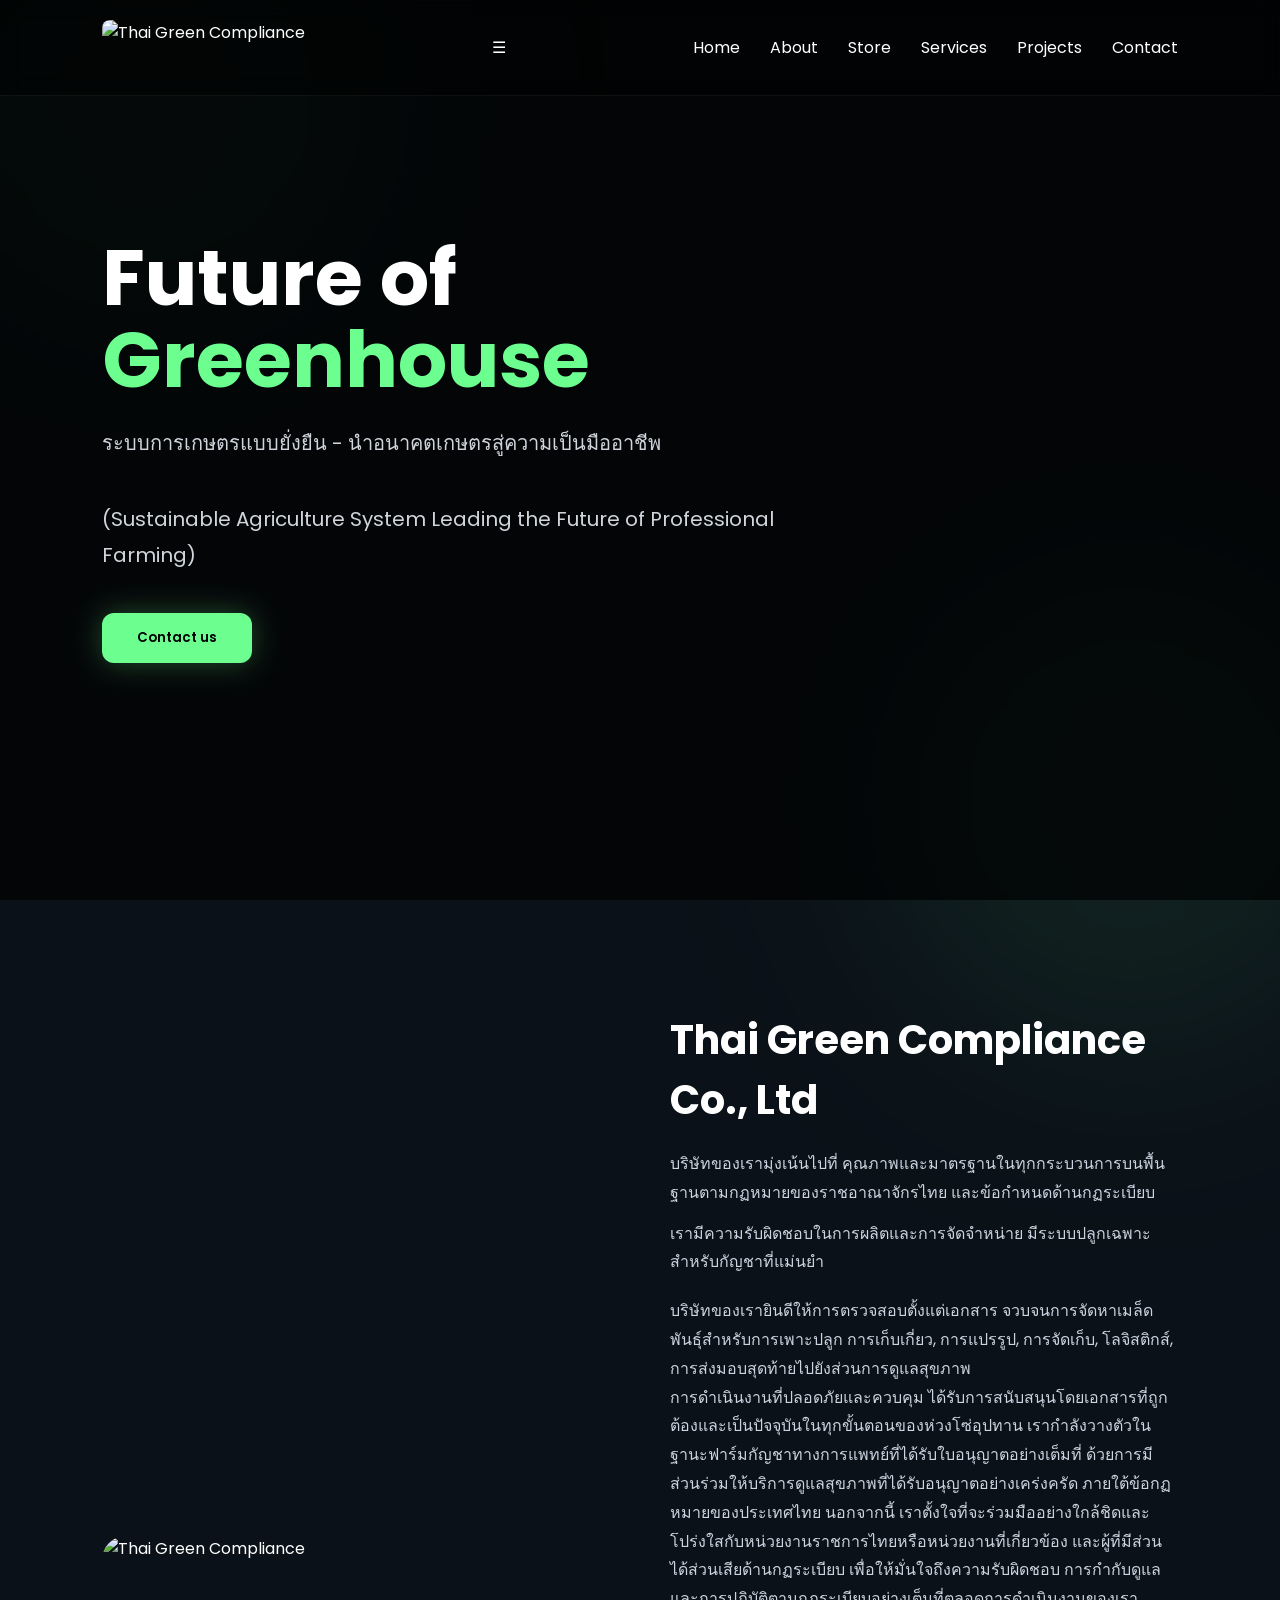
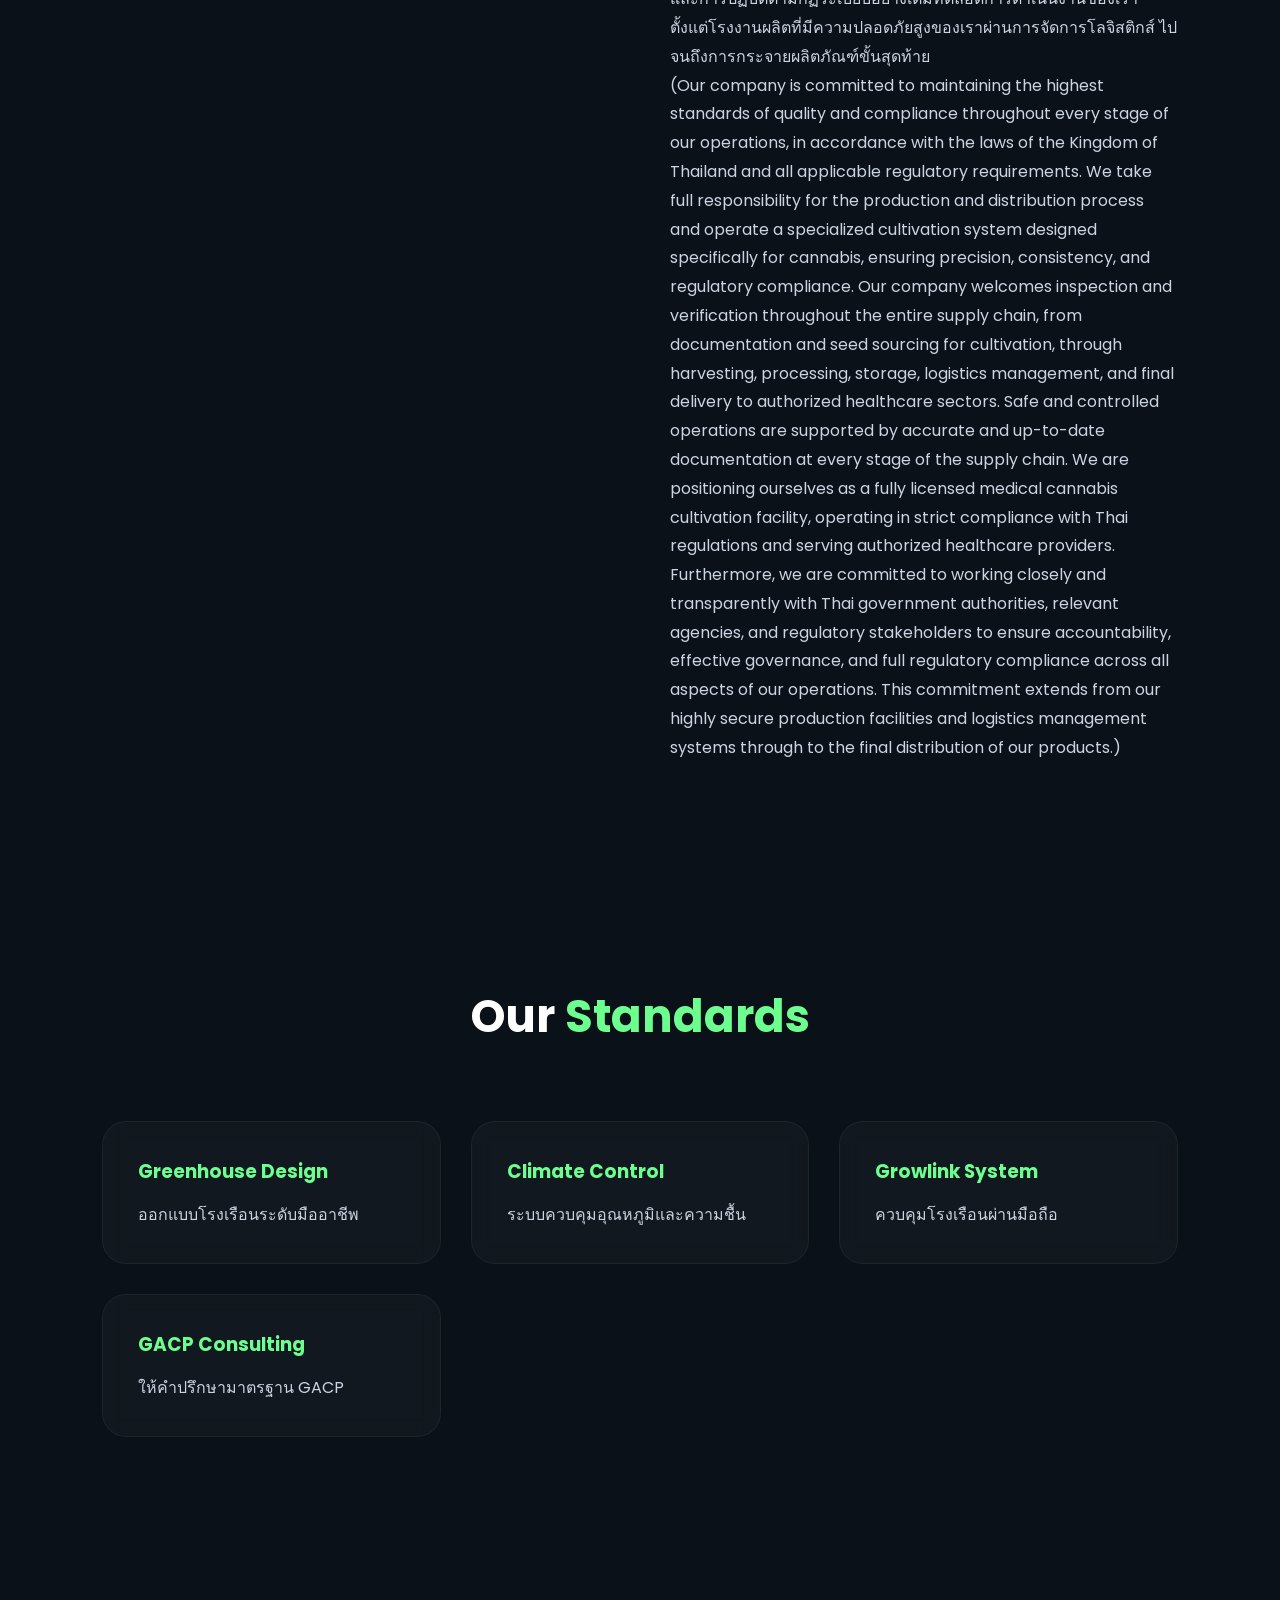
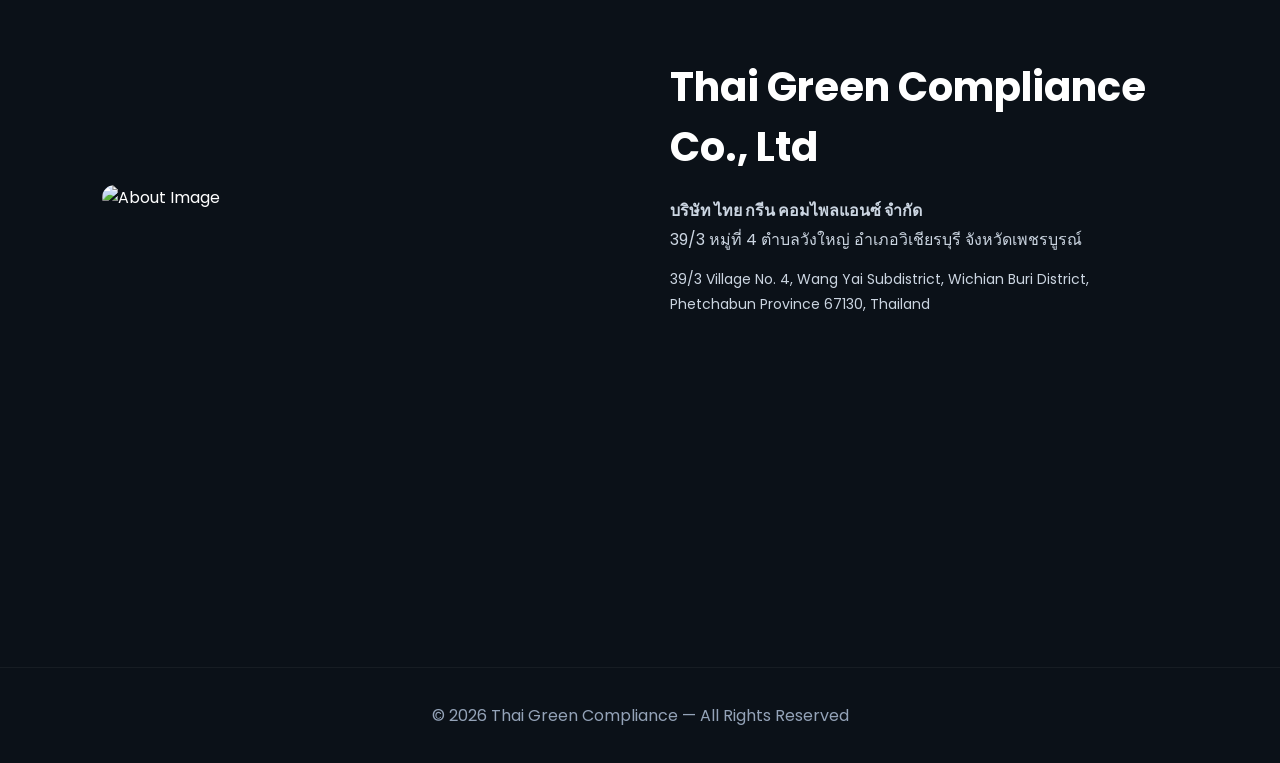
==== index.html @ c27d3751 "Create index.html" ====
<!DOCTYPE html>
<html lang="th">
<head>
<meta charset="UTF-8">
<meta name="viewport" content="width=device-width, initial-scale=1.0">
<title>Thai Green Compliance</title>

<link rel="preconnect" href="https://fonts.googleapis.com">
<link href="https://fonts.googleapis.com/css2?family=Poppins:wght@300;400;500;600;700&display=swap" rel="stylesheet">

<style>
*{
margin:0;
padding:0;
box-sizing:border-box;
font-family:'Poppins',sans-serif;
scroll-behavior:smooth;
}

body{
background:#0b1118;
color:white;
overflow-x:hidden;
}

/* Animated Background */

.bg{
position:fixed;
width:500px;
height:500px;
border-radius:50%;
background:rgba(108,255,143,0.08);
filter:blur(120px);
z-index:-1;
animation:float 10s ease-in-out infinite;
}

.bg:nth-child(1){
top:-150px;
left:-100px;
}

.bg:nth-child(2){
bottom:-150px;
right:-100px;
animation-delay:3s;
}

@keyframes float{
0%{transform:translateY(0);}
50%{transform:translateY(40px);}
100%{transform:translateY(0);}
}

/* Navbar */

nav{
position:fixed;
top:0;
width:100%;
padding:20px 8%;
display:flex;
justify-content:space-between;
align-items:center;
background:rgba(0,0,0,0.4);
backdrop-filter:blur(12px);
z-index:1000;
border-bottom:1px solid rgba(255,255,255,0.05);
}

.logo{
display:flex;
align-items:center;
}

.logo span{
color:white;
}

nav ul{
display:flex;
list-style:none;
gap:30px;
}

nav a{
text-decoration:none;
color:white;
transition:0.3s;
position:relative;
}

nav a:hover{
color:#6CFF8F;
}

/* Hero */

.hero{
height:100vh;
display:flex;
align-items:center;
padding:0 8%;
background:
linear-gradient(rgba(0,0,0,0.7),rgba(0,0,0,0.7)),
url('https://images.unsplash.com/photo-1516253593875-bd7ba052fbc5?q=80&w=1600') center/cover;
}

.hero-content{
max-width:700px;
animation:fadeUp 1.2s ease;
}

.hero h1{
font-size:78px;
line-height:1.05;
margin-bottom:25px;
}

.hero h1 span{
color:#6CFF8F;
}

.hero p{
font-size:20px;
line-height:1.8;
color:#d1d5db;
margin-bottom:40px;
}

.btn{
display:inline-block;
padding:15px 35px;
background:#6CFF8F;
color:black;
font-weight:600;
border-radius:12px;
text-decoration:none;
transition:0.4s;
box-shadow:0 0 30px rgba(108,255,143,0.3);
}

.btn:hover{
transform:translateY(-5px) scale(1.03);
}

/* Sections */

section{
padding:110px 8%;
}

.section-title{
text-align:center;
font-size:45px;
margin-bottom:70px;
}

.section-title span{
color:#6CFF8F;
}

/* Cards */

.grid{
display:grid;
grid-template-columns:repeat(auto-fit,minmax(250px,1fr));
gap:30px;
}

.card{
background:rgba(255,255,255,0.03);
padding:35px;
border-radius:24px;
backdrop-filter:blur(10px);
border:1px solid rgba(255,255,255,0.05);
transition:0.4s;
}

.card:hover{
transform:translateY(-10px);
border-color:#6CFF8F;
box-shadow:0 0 30px rgba(108,255,143,0.15);
}

.card a{
display:block;
color:inherit;
text-decoration:none;
}

.card h3{
margin-bottom:15px;
color:#6CFF8F;
}

.card p{
color:#cbd5e1;
line-height:1.7;
}

/* About */

.about{
display:grid;
grid-template-columns:1fr 1fr;
gap:60px;
align-items:center;
}

.about img{
width:100%;
border-radius:24px;
transition:0.5s;
}

.about img:hover{
transform:scale(1.03);
}

.about-text h2{
font-size:40px;
margin-bottom:20px;
}

.about-text p{
color:#cbd5e1;
line-height:1.8;
}

/* Projects */

.projects{
display:grid;
grid-template-columns:repeat(auto-fit,minmax(300px,1fr));
gap:25px;
}

.project{
overflow:hidden;
border-radius:24px;
}

.project img{
width:100%;
height:320px;
object-fit:cover;
transition:0.6s;
}

.project:hover img{
transform:scale(1.1);
}

.contact{
text-align:center;
}

.contact-box{
max-width:700px;
margin:auto;
padding:50px;
border-radius:24px;
background:rgba(255,255,255,0.03);
border:1px solid rgba(255,255,255,0.05);
backdrop-filter:blur(10px);
}

.contact-box p{
margin-bottom:15px;
color:#d1d5db;
}

/* Footer */

footer{
padding:35px;
text-align:center;
color:#94a3b8;
border-top:1px solid rgba(255,255,255,0.05);
}

/* Scroll animation */

.reveal{
opacity:0;
transform:translateY(70px);
transition:1s ease;
}

.reveal.active{
opacity:1;
transform:translateY(0);
}

@keyframes fadeUp{
from{
opacity:0;
transform:translateY(50px);
}
to{
opacity:1;
transform:translateY(0);
}
}

/* Mobile */

menu-toggle{
    display:none;
    font-size:32px;
    cursor:pointer;
    color:white;
}

@media(max-width:900px){

.menu-toggle{
    display:block;
}

nav ul{
    position:absolute;
    top:80px;
    left:0;
    width:100%;
    background:#111;
    flex-direction:column;
    align-items:center;
    padding:20px 0;

    display:none;
}

nav ul.active{
    display:flex;
}
}
@media(max-width:600px){

.hero h1{
font-size:48px;
}

.about{
grid-template-columns:1fr;
}

nav ul{
display:none;
}

}
</style>
</head>

<body>

<div class="bg"></div>
<div class="bg"></div>

<nav>
<div class="logo"><img src="./รูป/logo.png" alt="Thai Green Compliance" style="height:55px;width:auto;border-radius:8px;"></div>

<div class="menu-toggle" id="menuToggle">
    ☰
</div>

</div>
<ul>
<li><a href="#home">Home</a></li>
<li><a href="#about">About</a></li>
<li><a href="store.html">Store</a></li>
<li><a href="#services">Services</a></li>
<li><a href="projects.html">Projects</a></li>
<li><a href="#contact" id="contactMenuBtn" style="cursor:pointer;">Contact</a></li>
</ul>
</nav>

<section id="home" class="hero reveal">
<div class="hero-content">
<h1>Future of <span>Greenhouse</span></h1>
<p>ระบบการเกษตรแบบยั่งยืน - นำอนาคตเกษตรสู่ความเป็นมืออาชีพ</p>
<p> (Sustainable Agriculture System Leading the Future of Professional Farming)</p>
<button class="btn" id="contactOpenBtn" style="border:none;cursor:pointer;">Contact us</button>
</div>
</section>

<section id="about" class="reveal">

<div class="about">

<img src="./รูป/TG.png" alt="Thai Green Compliance" style="height:300px;width:auto;">

<div class="about-text">

<h2>Thai Green Compliance Co., Ltd</h2>
<p style="margin-bottom:12px;">บริษัทของเรามุ่งเน้นไปที่ คุณภาพและมาตรฐานในทุกกระบวนการบนพื้นฐานตามกฏหมายของราชอาณาจักรไทย และข้อกำหนดด้านกฏระเบียบ</p>
<p style="margin-bottom:20px;font-size:16px;">เรามีความรับผิดชอบในการผลิตและการจัดจำหน่าย มีระบบปลูกเฉพาะสำหรับกัญชาที่แม่นยำ</p>

<p>
บริษัทของเรายินดีให้การตรวจสอบตั้งแต่เอกสาร จวบจนการจัดหาเมล็ดพันธุ์สำหรับการเพาะปลูก การเก็บเกี่ยว, การแปรรูป, การจัดเก็บ, โลจิสติกส์, การส่งมอบสุดท้ายไปยังส่วนการดูแลสุขภาพ
</p>
<p>
การดำเนินงานที่ปลอดภัยและควบคุม ได้รับการสนับสนุนโดยเอกสารที่ถูกต้องและเป็นปัจจุบันในทุกขั้นตอนของห่วงโซ่อุปทาน เรากำลังวางตัวในฐานะฟาร์มกัญชาทางการแพทย์ที่ได้รับใบอนุญาตอย่างเต็มที่ ด้วยการมีส่วนร่วมให้บริการดูแลสุขภาพที่ได้รับอนุญาตอย่างเคร่งครัด ภายใต้ข้อกฏหมายของประเทศไทย
นอกจากนี้ เราตั้งใจที่จะร่วมมืออย่างใกล้ชิดและโปร่งใสกับหน่วยงานราชการไทยหรือหน่วยงานที่เกี่ยวข้อง และผู้ที่มีส่วนได้ส่วนเสียด้านกฏระเบียบ เพื่อให้มั่นใจถึงความรับผิดชอบ การกำกับดูแล และการปฏิบัติตามกฏระเบียบอย่างเต็มที่ตลอดการดำเนินงานของเรา ตั้งแต่โรงงานผลิตที่มีความปลอดภัยสูงของเราผ่านการจัดการโลจิสติกส์ ไปจนถึงการกระจายผลิตภัณฑ์ขั้นสุดท้าย
</p>
<p>
(Our company is committed to maintaining the highest standards of quality and compliance throughout every stage of our operations, in accordance with the laws of the Kingdom of Thailand and all applicable regulatory requirements.

We take full responsibility for the production and distribution process and operate a specialized cultivation system designed specifically for cannabis, ensuring precision, consistency, and regulatory compliance.

Our company welcomes inspection and verification throughout the entire supply chain, from documentation and seed sourcing for cultivation, through harvesting, processing, storage, logistics management, and final delivery to authorized healthcare sectors.

Safe and controlled operations are supported by accurate and up-to-date documentation at every stage of the supply chain. We are positioning ourselves as a fully licensed medical cannabis cultivation facility, operating in strict compliance with Thai regulations and serving authorized healthcare providers.

Furthermore, we are committed to working closely and transparently with Thai government authorities, relevant agencies, and regulatory stakeholders to ensure accountability, effective governance, and full regulatory compliance across all aspects of our operations. This commitment extends from our highly secure production facilities and logistics management systems through to the final distribution of our products.)
</p>

</div>
</section>

<section id="services" class="reveal">

<h2 class="section-title">
Our <span>Standards</span>
</h2>

<div class="grid">

<div class="card">
<a href="greenhouse-design.html">
<h3>Greenhouse Design</h3>
<p>ออกแบบโรงเรือนระดับมืออาชีพ</p>
</a>
</div>

<div class="card">
<a href="climate-control.html">
<h3>Climate Control</h3>
<p>ระบบควบคุมอุณหภูมิและความชื้น</p>
</a>
</div>

<div class="card">
<a href="growlink-system.html">
<h3>Growlink System</h3>
<p>ควบคุมโรงเรือนผ่านมือถือ</p>
</a>
</div>

<div class="card">
<a href="gacp-consulting.html">
<h3>GACP Consulting</h3>
<p>ให้คำปรึกษามาตรฐาน GACP</p>
</a>
</div>

</div>

</section>

<section id="about" class="reveal">

<div class="about">

<img src="./รูป/B.jpg" alt="About Image">

<div class="about-text">

<h2>Thai Green Compliance Co., Ltd</h2>
<p><strong>บริษัท ไทย กรีน คอมไพลแอนซ์ จำกัด</strong></p>
<p style="margin-bottom:12px;">39/3 หมู่ที่ 4 ตำบลวังใหญ่ อำเภอวิเชียรบุรี จังหวัดเพชรบูรณ์</p>
<p style="margin-bottom:20px;font-size:14px;">39/3 Village No. 4, Wang Yai Subdistrict, Wichian Buri District, Phetchabun Province 67130, Thailand</p>

</p>

</div>

</div>

</section>

<section id="contact" class="contact">


</div>

</section>

<div id="contactModal" class="modal" aria-hidden="true">
	<div class="modal-content" role="dialog" aria-modal="true" aria-labelledby="contactTitle">
		<button class="close" aria-label="Close">&times;</button>
		<h3 id="contactTitle">Contact Us</h3>
		<p>📞 Tel: 056 799 019</p>
		<p>📱 Mobile: 094 379 3889 / 096 851 3183</p>
		<p>📍 39/3 Village No. 4, Wang Yai Subdistrict, Wichian Buri District, Phetchabun Province 67130, Thailand</p>
		<a href="#" class="btn" id="openLineBtn">Add LINE</a>
	</div>
</div>

<div id="lineModal" class="modal" aria-hidden="true">
	<div class="modal-content" role="dialog" aria-modal="true" aria-labelledby="lineTitle">
		<button class="close" aria-label="Close">&times;</button>
		<h3 id="lineTitle">Add LINE</h3>
		<p>สแกน QR หรือเพิ่มไอดีด้านล่าง</p>
		<div style="text-align:center;margin:18px 0;">
			<img src="https://api.qrserver.com/v1/create-qr-code/?size=200x200&data=Sample+QR+Code+for+Testing" alt="QR code" style="width:200px;height:200px;object-fit:cover;border-radius:8px;">
		</div>
		<p style="word-break:break-word;">LINE ID: <strong>@Thai_green</strong></p>
	</div>
</div>


<style>
/* Modal styles */
html { scroll-behavior: smooth; }
.modal{display:none;position:fixed;z-index:1000;left:0;top:0;width:100%;height:100%;background:rgba(0,0,0,0.68);align-items:center;justify-content:center;padding:20px;}
.modal.show{display:flex;}
.modal-content{background:rgba(15,23,42,0.98);margin:0 auto;padding:24px 28px;border-radius:18px;max-width:380px;width:min(94vw,380px);box-shadow:0 18px 45px rgba(0,0,0,0.35);position:relative;border:1px solid rgba(108,255,143,0.18);}
.modal-content h3{margin-top:0;margin-bottom:16px;font-size:24px;color:#8cffae;}
.modal-content p{margin-bottom:14px;color:#cbd5e1;line-height:1.75;font-size:15px;}
.modal-content p strong{color:#ffffff;}
.modal-content .btn{width:100%;text-align:center;padding:14px 0;border-radius:14px;font-size:15px;}
.close{position:absolute;right:14px;top:12px;border:none;background:transparent;color:#d1d5db;font-size:28px;line-height:1;cursor:pointer}
@media (max-width:480px){.modal-content{width:92vw;max-width:340px;}}
</style>

<script>
document.addEventListener('DOMContentLoaded', function(){
	var contactModal = document.getElementById('contactModal');
	var lineModal = document.getElementById('lineModal');
	var openBtn = document.getElementById('contactOpenBtn');
	var menuBtn = document.getElementById('contactMenuBtn');
	var openLineBtn = document.getElementById('openLineBtn');

	function openPopup(el){ if(!el) return; el.style.display = 'flex'; el.setAttribute('aria-hidden','false'); document.body.style.overflow = 'hidden'; }
	function closePopup(el){ if(!el) return; el.style.display = 'none'; el.setAttribute('aria-hidden','true'); document.body.style.overflow = ''; }

	openBtn && openBtn.addEventListener('click', function(e){ e.preventDefault(); openPopup(contactModal); });
	menuBtn && menuBtn.addEventListener('click', function(e){ e.preventDefault(); openPopup(contactModal); });
	openLineBtn && openLineBtn.addEventListener('click', function(e){ e.preventDefault(); closePopup(contactModal); openPopup(lineModal); });

	document.querySelectorAll('.modal .close').forEach(function(btn){ btn.addEventListener('click', function(){ closePopup(btn.closest('.modal')); }); });
	document.querySelectorAll('.modal').forEach(function(modal){ modal.addEventListener('click', function(e){ if(e.target === modal) closePopup(modal); }); });
	document.addEventListener('keydown', function(e){ if(e.key === 'Escape'){ document.querySelectorAll('.modal.show, .modal').forEach(function(modal){ closePopup(modal); }); } });

});
</script>

<footer>
© 2026 Thai Green Compliance — All Rights Reserved
</footer>

<script>
const reveals = document.querySelectorAll('.reveal');
const menuToggle = document.getElementById("menuToggle");
const navMenu = document.querySelector("nav ul");

menuToggle.addEventListener("click", () => {
    navMenu.classList.toggle("active");
});

window.addEventListener('scroll', () => {
reveals.forEach(reveal => {
const windowHeight = window.innerHeight;
const revealTop = reveal.getBoundingClientRect().top;
const revealPoint = 100;

if(revealTop < windowHeight - revealPoint){
reveal.classList.add('active');
}
});
});
</script>

</body>
</html>
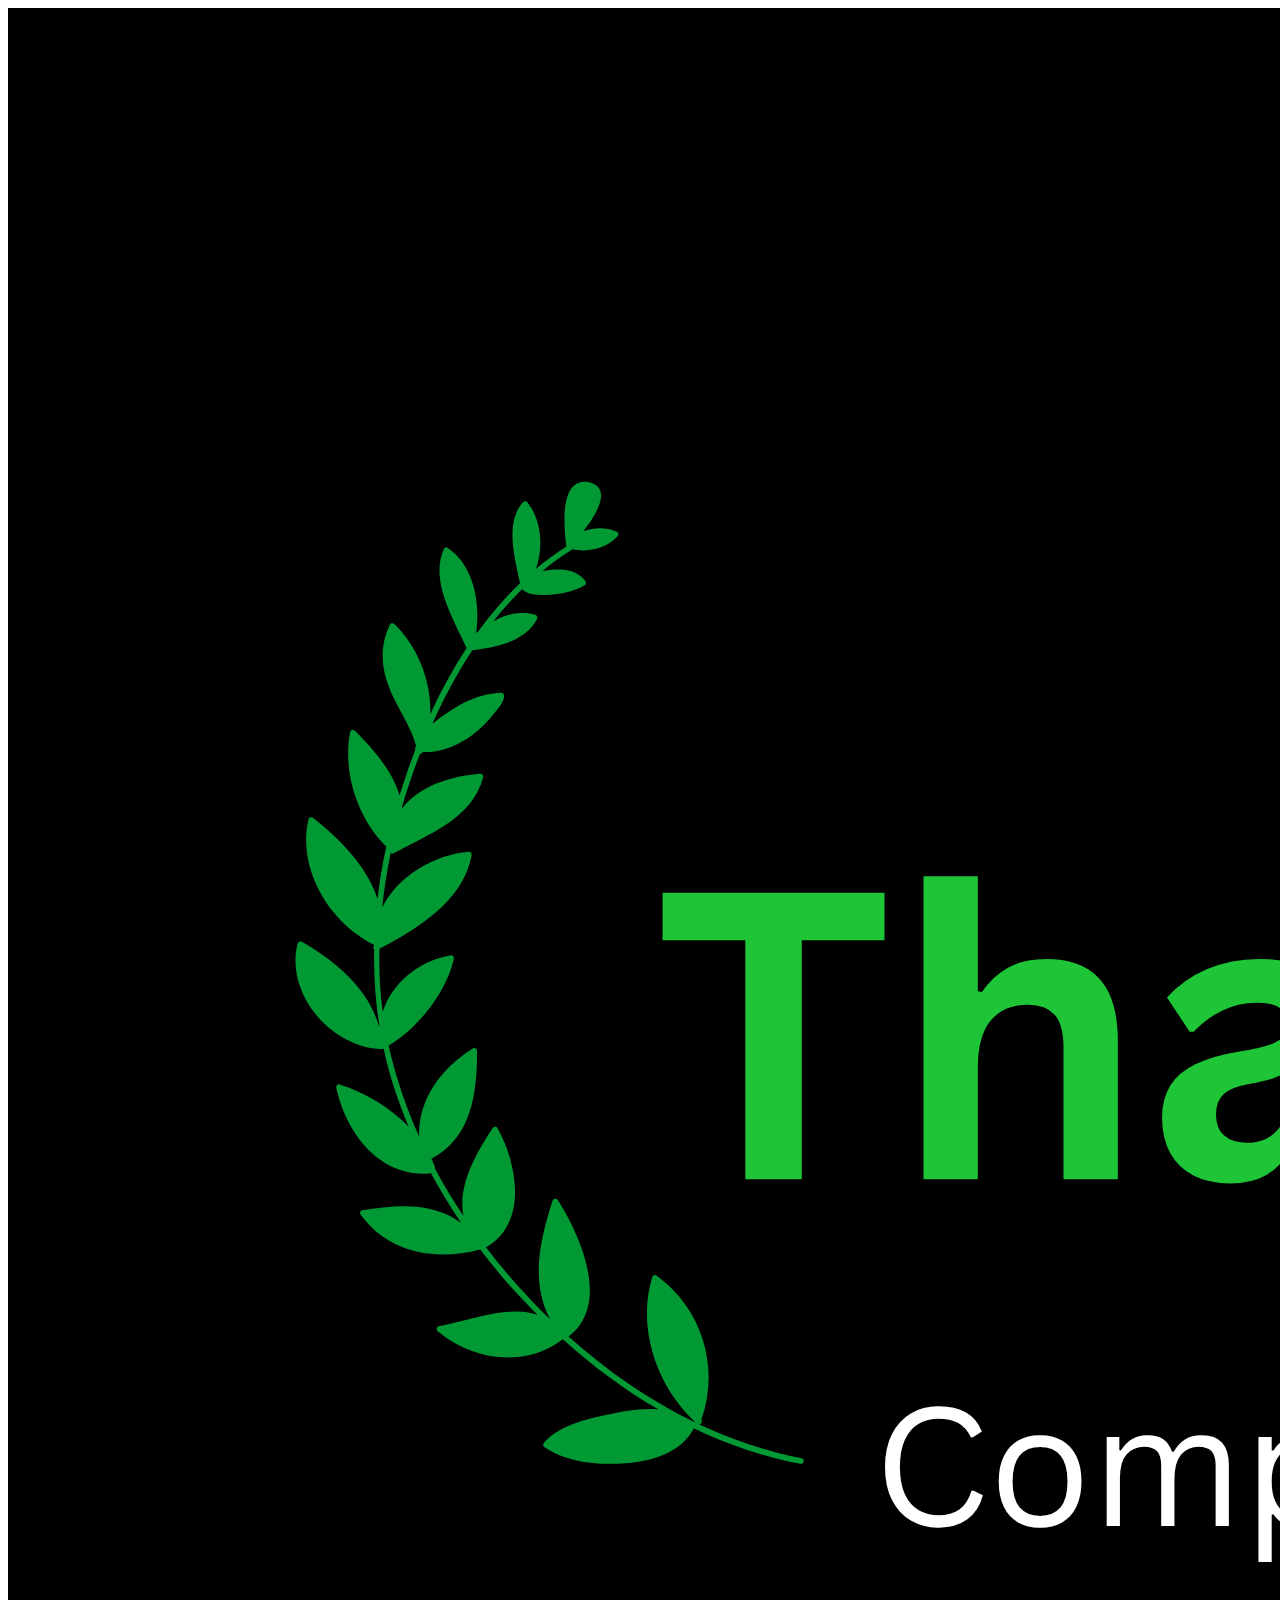
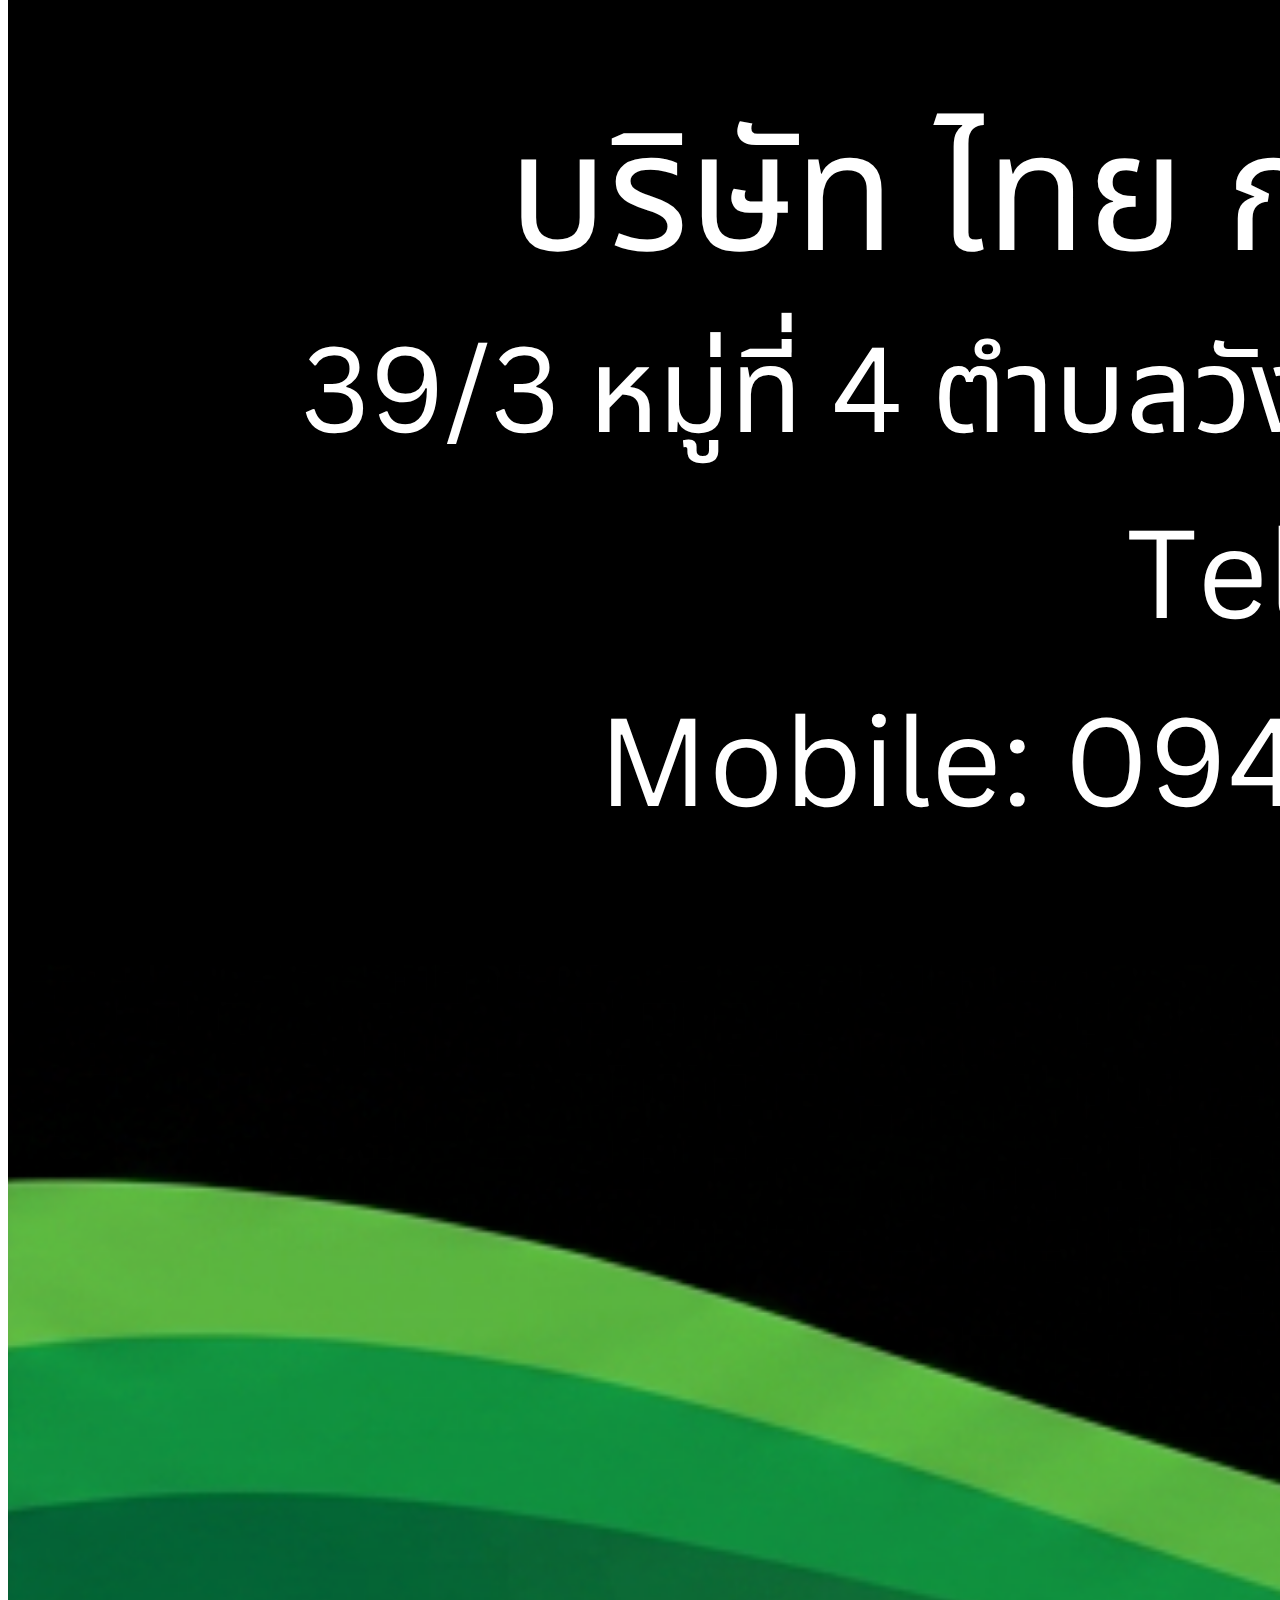
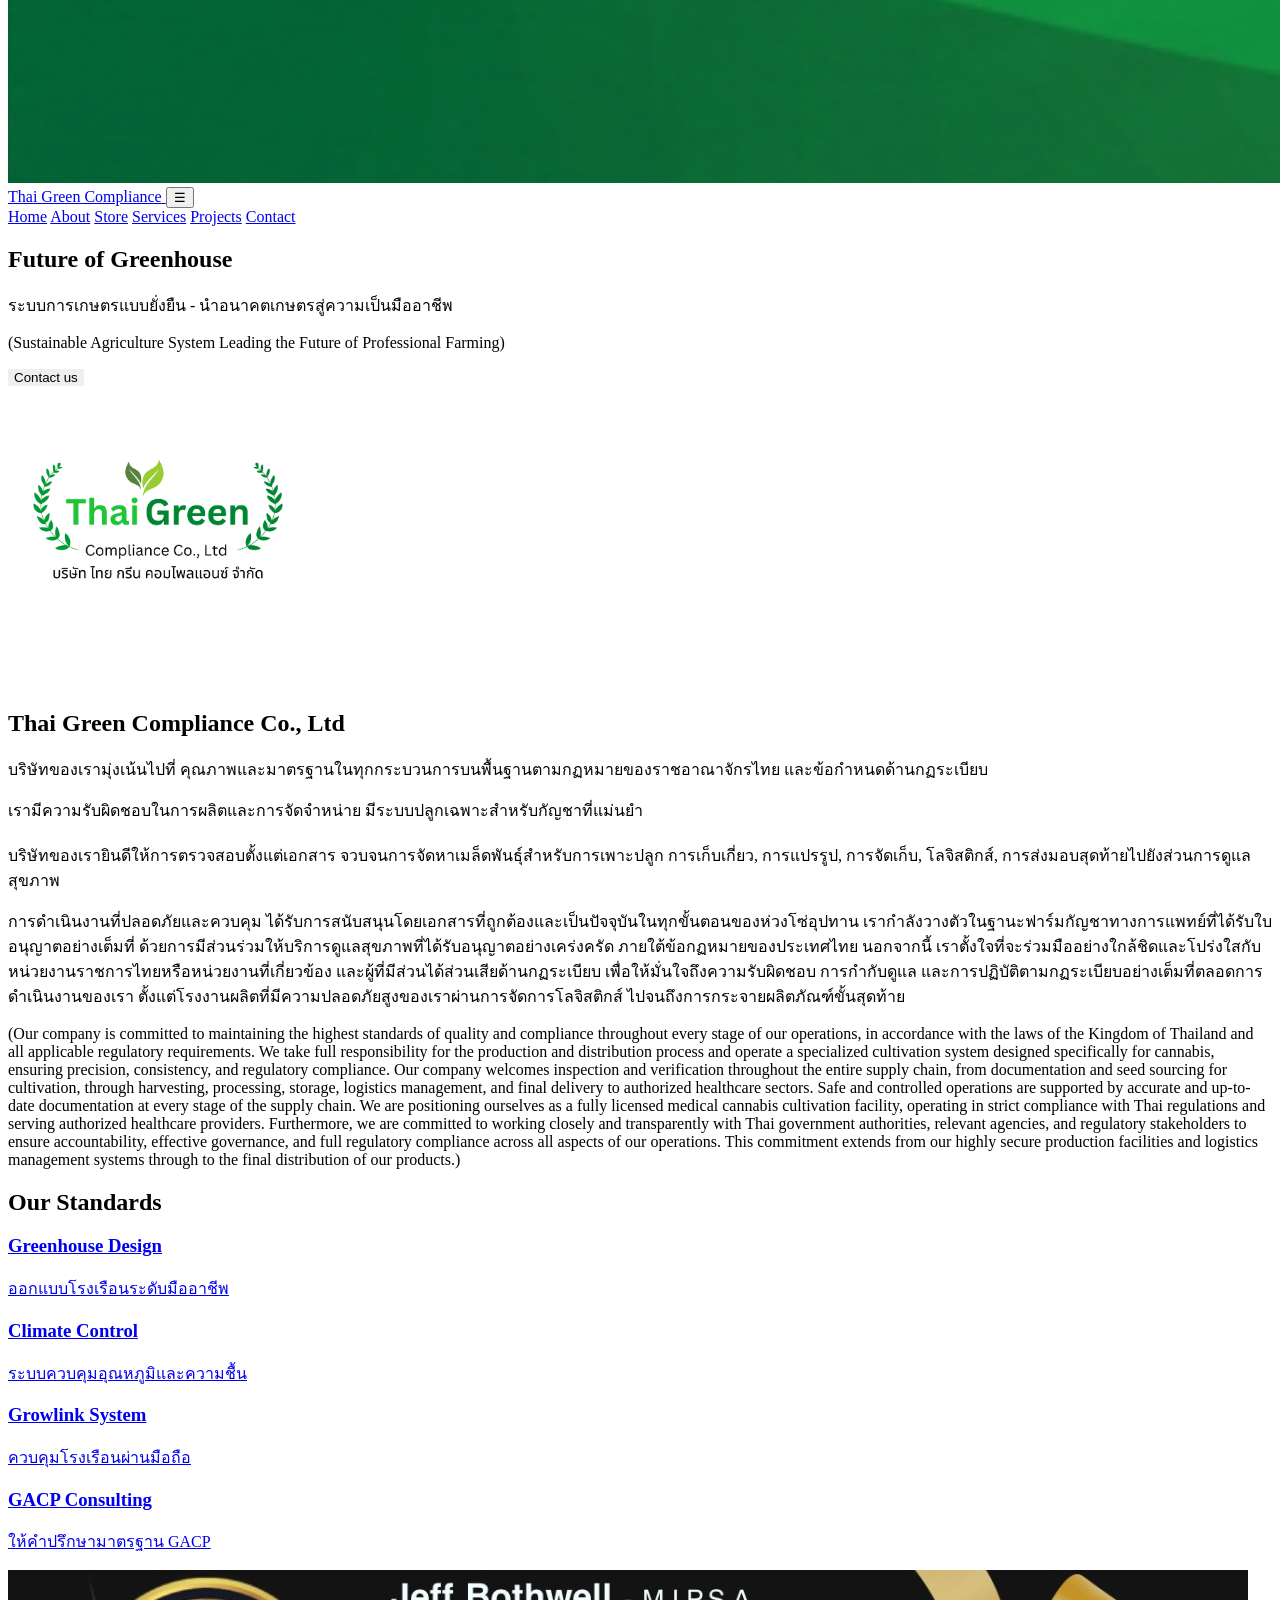
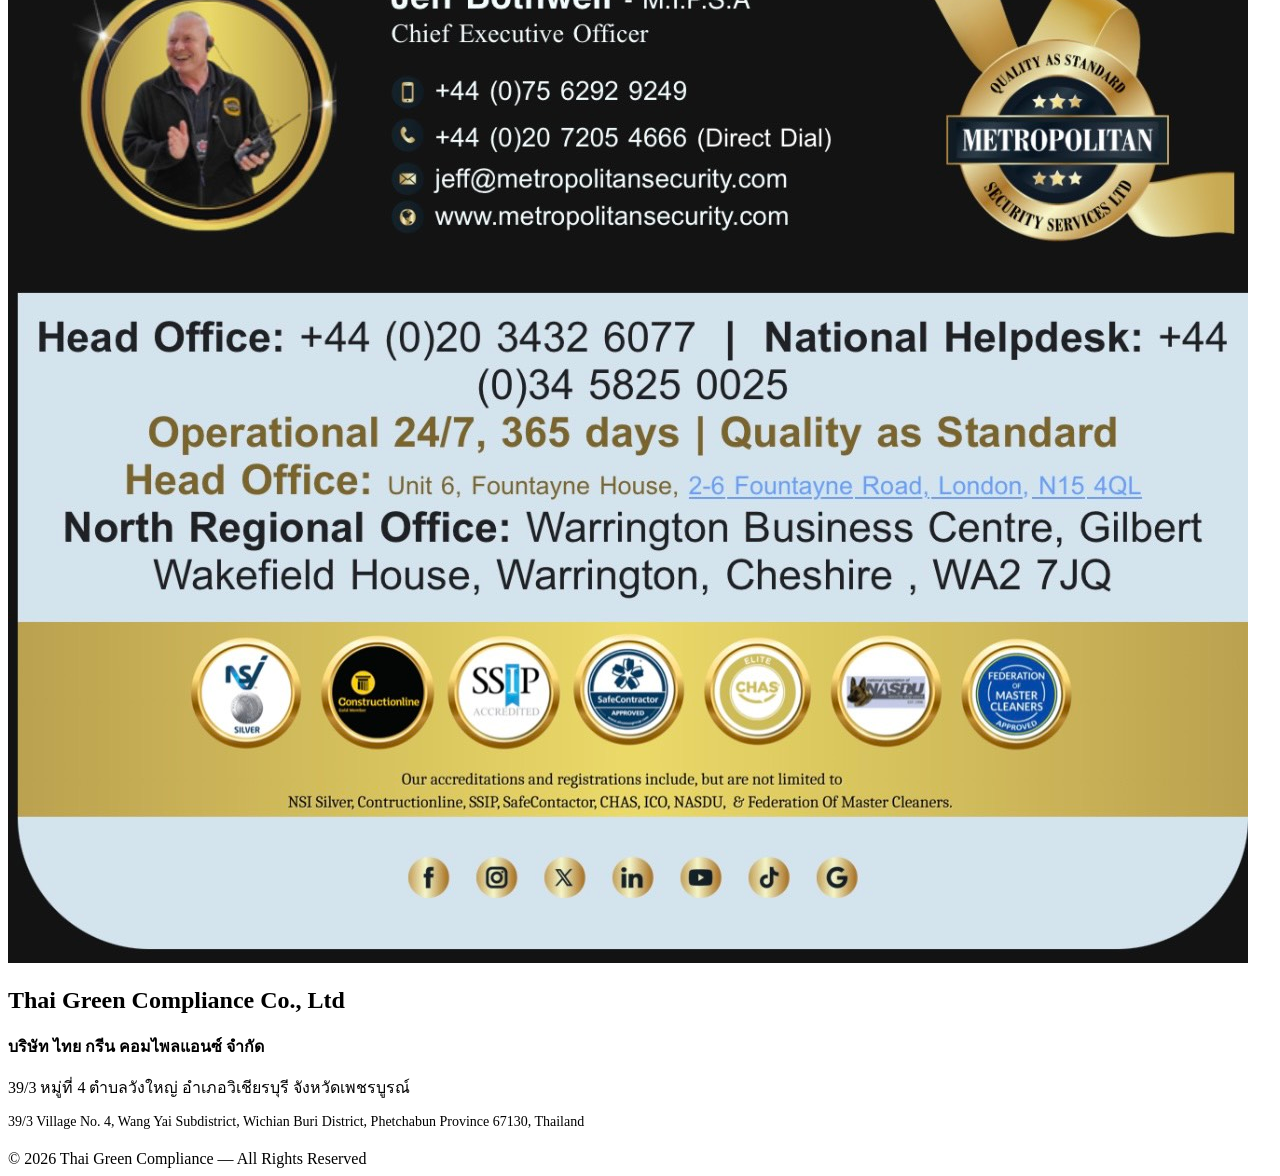
==== commit 90dc274b: "Update index.html" ====
--- a/index.html
+++ b/index.html
@@ -7,352 +7,8 @@
 
 <link rel="preconnect" href="https://fonts.googleapis.com">
 <link href="https://fonts.googleapis.com/css2?family=Poppins:wght@300;400;500;600;700&display=swap" rel="stylesheet">
-
-<style>
-*{
-margin:0;
-padding:0;
-box-sizing:border-box;
-font-family:'Poppins',sans-serif;
-scroll-behavior:smooth;
-}
-
-body{
-background:#0b1118;
-color:white;
-overflow-x:hidden;
-}
-
-/* Animated Background */
-
-.bg{
-position:fixed;
-width:500px;
-height:500px;
-border-radius:50%;
-background:rgba(108,255,143,0.08);
-filter:blur(120px);
-z-index:-1;
-animation:float 10s ease-in-out infinite;
-}
-
-.bg:nth-child(1){
-top:-150px;
-left:-100px;
-}
-
-.bg:nth-child(2){
-bottom:-150px;
-right:-100px;
-animation-delay:3s;
-}
-
-@keyframes float{
-0%{transform:translateY(0);}
-50%{transform:translateY(40px);}
-100%{transform:translateY(0);}
-}
-
-/* Navbar */
-
-nav{
-position:fixed;
-top:0;
-width:100%;
-padding:20px 8%;
-display:flex;
-justify-content:space-between;
-align-items:center;
-background:rgba(0,0,0,0.4);
-backdrop-filter:blur(12px);
-z-index:1000;
-border-bottom:1px solid rgba(255,255,255,0.05);
-}
-
-.logo{
-display:flex;
-align-items:center;
-}
-
-.logo span{
-color:white;
-}
-
-nav ul{
-display:flex;
-list-style:none;
-gap:30px;
-}
-
-nav a{
-text-decoration:none;
-color:white;
-transition:0.3s;
-position:relative;
-}
-
-nav a:hover{
-color:#6CFF8F;
-}
-
-/* Hero */
-
-.hero{
-height:100vh;
-display:flex;
-align-items:center;
-padding:0 8%;
-background:
-linear-gradient(rgba(0,0,0,0.7),rgba(0,0,0,0.7)),
-url('https://images.unsplash.com/photo-1516253593875-bd7ba052fbc5?q=80&w=1600') center/cover;
-}
-
-.hero-content{
-max-width:700px;
-animation:fadeUp 1.2s ease;
-}
-
-.hero h1{
-font-size:78px;
-line-height:1.05;
-margin-bottom:25px;
-}
-
-.hero h1 span{
-color:#6CFF8F;
-}
-
-.hero p{
-font-size:20px;
-line-height:1.8;
-color:#d1d5db;
-margin-bottom:40px;
-}
-
-.btn{
-display:inline-block;
-padding:15px 35px;
-background:#6CFF8F;
-color:black;
-font-weight:600;
-border-radius:12px;
-text-decoration:none;
-transition:0.4s;
-box-shadow:0 0 30px rgba(108,255,143,0.3);
-}
-
-.btn:hover{
-transform:translateY(-5px) scale(1.03);
-}
-
-/* Sections */
-
-section{
-padding:110px 8%;
-}
-
-.section-title{
-text-align:center;
-font-size:45px;
-margin-bottom:70px;
-}
-
-.section-title span{
-color:#6CFF8F;
-}
-
-/* Cards */
-
-.grid{
-display:grid;
-grid-template-columns:repeat(auto-fit,minmax(250px,1fr));
-gap:30px;
-}
-
-.card{
-background:rgba(255,255,255,0.03);
-padding:35px;
-border-radius:24px;
-backdrop-filter:blur(10px);
-border:1px solid rgba(255,255,255,0.05);
-transition:0.4s;
-}
-
-.card:hover{
-transform:translateY(-10px);
-border-color:#6CFF8F;
-box-shadow:0 0 30px rgba(108,255,143,0.15);
-}
-
-.card a{
-display:block;
-color:inherit;
-text-decoration:none;
-}
-
-.card h3{
-margin-bottom:15px;
-color:#6CFF8F;
-}
-
-.card p{
-color:#cbd5e1;
-line-height:1.7;
-}
-
-/* About */
-
-.about{
-display:grid;
-grid-template-columns:1fr 1fr;
-gap:60px;
-align-items:center;
-}
-
-.about img{
-width:100%;
-border-radius:24px;
-transition:0.5s;
-}
-
-.about img:hover{
-transform:scale(1.03);
-}
-
-.about-text h2{
-font-size:40px;
-margin-bottom:20px;
-}
-
-.about-text p{
-color:#cbd5e1;
-line-height:1.8;
-}
-
-/* Projects */
-
-.projects{
-display:grid;
-grid-template-columns:repeat(auto-fit,minmax(300px,1fr));
-gap:25px;
-}
-
-.project{
-overflow:hidden;
-border-radius:24px;
-}
-
-.project img{
-width:100%;
-height:320px;
-object-fit:cover;
-transition:0.6s;
-}
-
-.project:hover img{
-transform:scale(1.1);
-}
-
-.contact{
-text-align:center;
-}
-
-.contact-box{
-max-width:700px;
-margin:auto;
-padding:50px;
-border-radius:24px;
-background:rgba(255,255,255,0.03);
-border:1px solid rgba(255,255,255,0.05);
-backdrop-filter:blur(10px);
-}
-
-.contact-box p{
-margin-bottom:15px;
-color:#d1d5db;
-}
-
-/* Footer */
-
-footer{
-padding:35px;
-text-align:center;
-color:#94a3b8;
-border-top:1px solid rgba(255,255,255,0.05);
-}
-
-/* Scroll animation */
-
-.reveal{
-opacity:0;
-transform:translateY(70px);
-transition:1s ease;
-}
-
-.reveal.active{
-opacity:1;
-transform:translateY(0);
-}
-
-@keyframes fadeUp{
-from{
-opacity:0;
-transform:translateY(50px);
-}
-to{
-opacity:1;
-transform:translateY(0);
-}
-}
-
-/* Mobile */
-
-menu-toggle{
-    display:none;
-    font-size:32px;
-    cursor:pointer;
-    color:white;
-}
-
-@media(max-width:900px){
-
-.menu-toggle{
-    display:block;
-}
-
-nav ul{
-    position:absolute;
-    top:80px;
-    left:0;
-    width:100%;
-    background:#111;
-    flex-direction:column;
-    align-items:center;
-    padding:20px 0;
-
-    display:none;
-}
-
-nav ul.active{
-    display:flex;
-}
-}
-@media(max-width:600px){
-
-.hero h1{
-font-size:48px;
-}
-
-.about{
-grid-template-columns:1fr;
-}
-
-nav ul{
-display:none;
-}
-
-}
-</style>
+<link rel="stylesheet" href="main.css">
+
 </head>
 
 <body>
@@ -360,22 +16,26 @@
 <div class="bg"></div>
 <div class="bg"></div>
 
-<nav>
-<div class="logo"><img src="./รูป/logo.png" alt="Thai Green Compliance" style="height:55px;width:auto;border-radius:8px;"></div>
-
-<div class="menu-toggle" id="menuToggle">
-    ☰
-</div>
-
-</div>
-<ul>
-<li><a href="#home">Home</a></li>
-<li><a href="#about">About</a></li>
-<li><a href="store.html">Store</a></li>
-<li><a href="#services">Services</a></li>
-<li><a href="projects.html">Projects</a></li>
-<li><a href="#contact" id="contactMenuBtn" style="cursor:pointer;">Contact</a></li>
-</ul>
+<nav class="top-navbar">
+
+    <a href="#home" class="nav-logo">
+        <img src="./รูป/logo.png" alt="Thai Green Compliance">
+        <span>Thai Green Compliance</span>
+    </a>
+
+    <button class="menu-toggle" id="menuToggle" type="button">
+        ☰
+    </button>
+
+    <div class="nav-menu" id="navMenu">
+        <a href="#home">Home</a>
+        <a href="#about">About</a>
+        <a href="shop.html">Store</a>
+        <a href="#services">Services</a>
+        <a href="projects.html">Projects</a>
+        <a href="#contact" id="contactMenuBtn">Contact</a>
+    </div>
+
 </nav>
 
 <section id="home" class="hero reveal">
@@ -554,12 +214,21 @@
 </footer>
 
 <script>
+    
 const reveals = document.querySelectorAll('.reveal');
+
+
 const menuToggle = document.getElementById("menuToggle");
-const navMenu = document.querySelector("nav ul");
+const navMenu = document.getElementById("navMenu");
 
 menuToggle.addEventListener("click", () => {
     navMenu.classList.toggle("active");
+});
+
+document.querySelectorAll(".nav-menu a").forEach(link => {
+    link.addEventListener("click", () => {
+        navMenu.classList.remove("active");
+    });
 });
 
 window.addEventListener('scroll', () => {
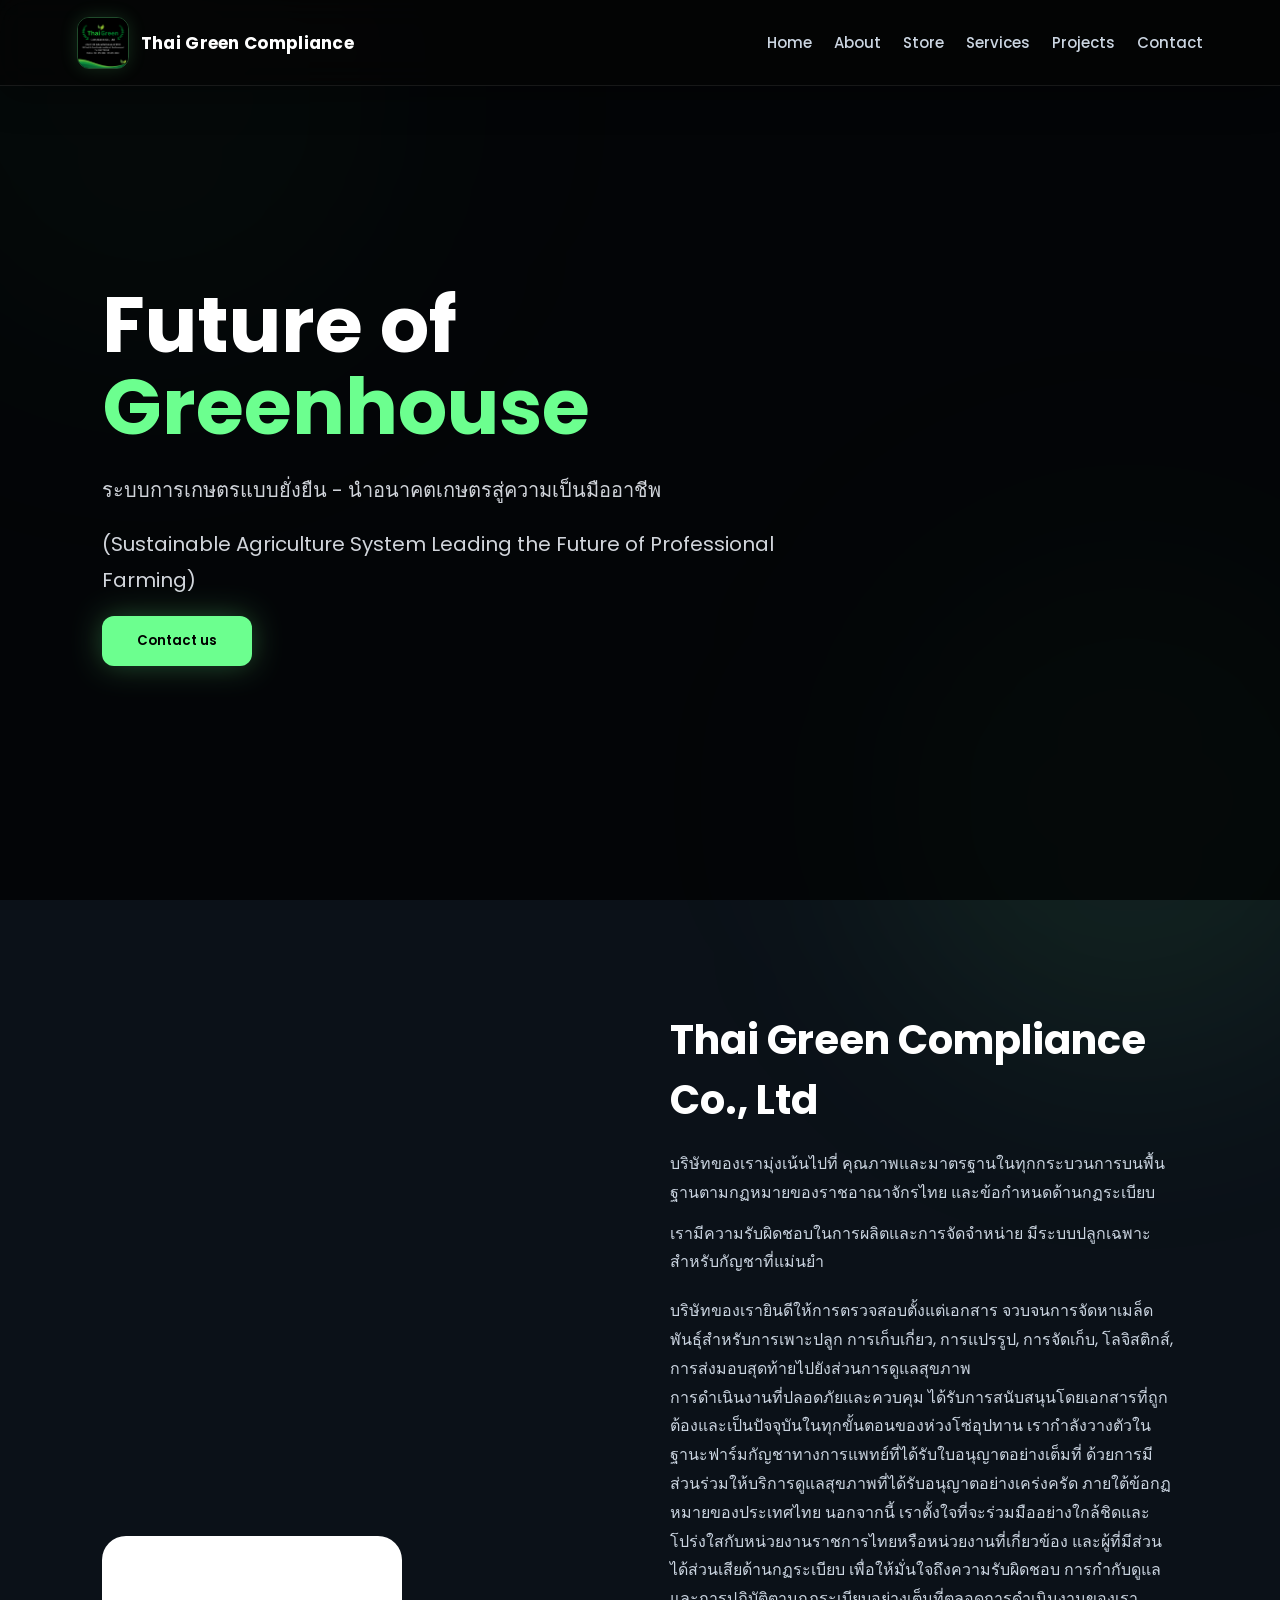
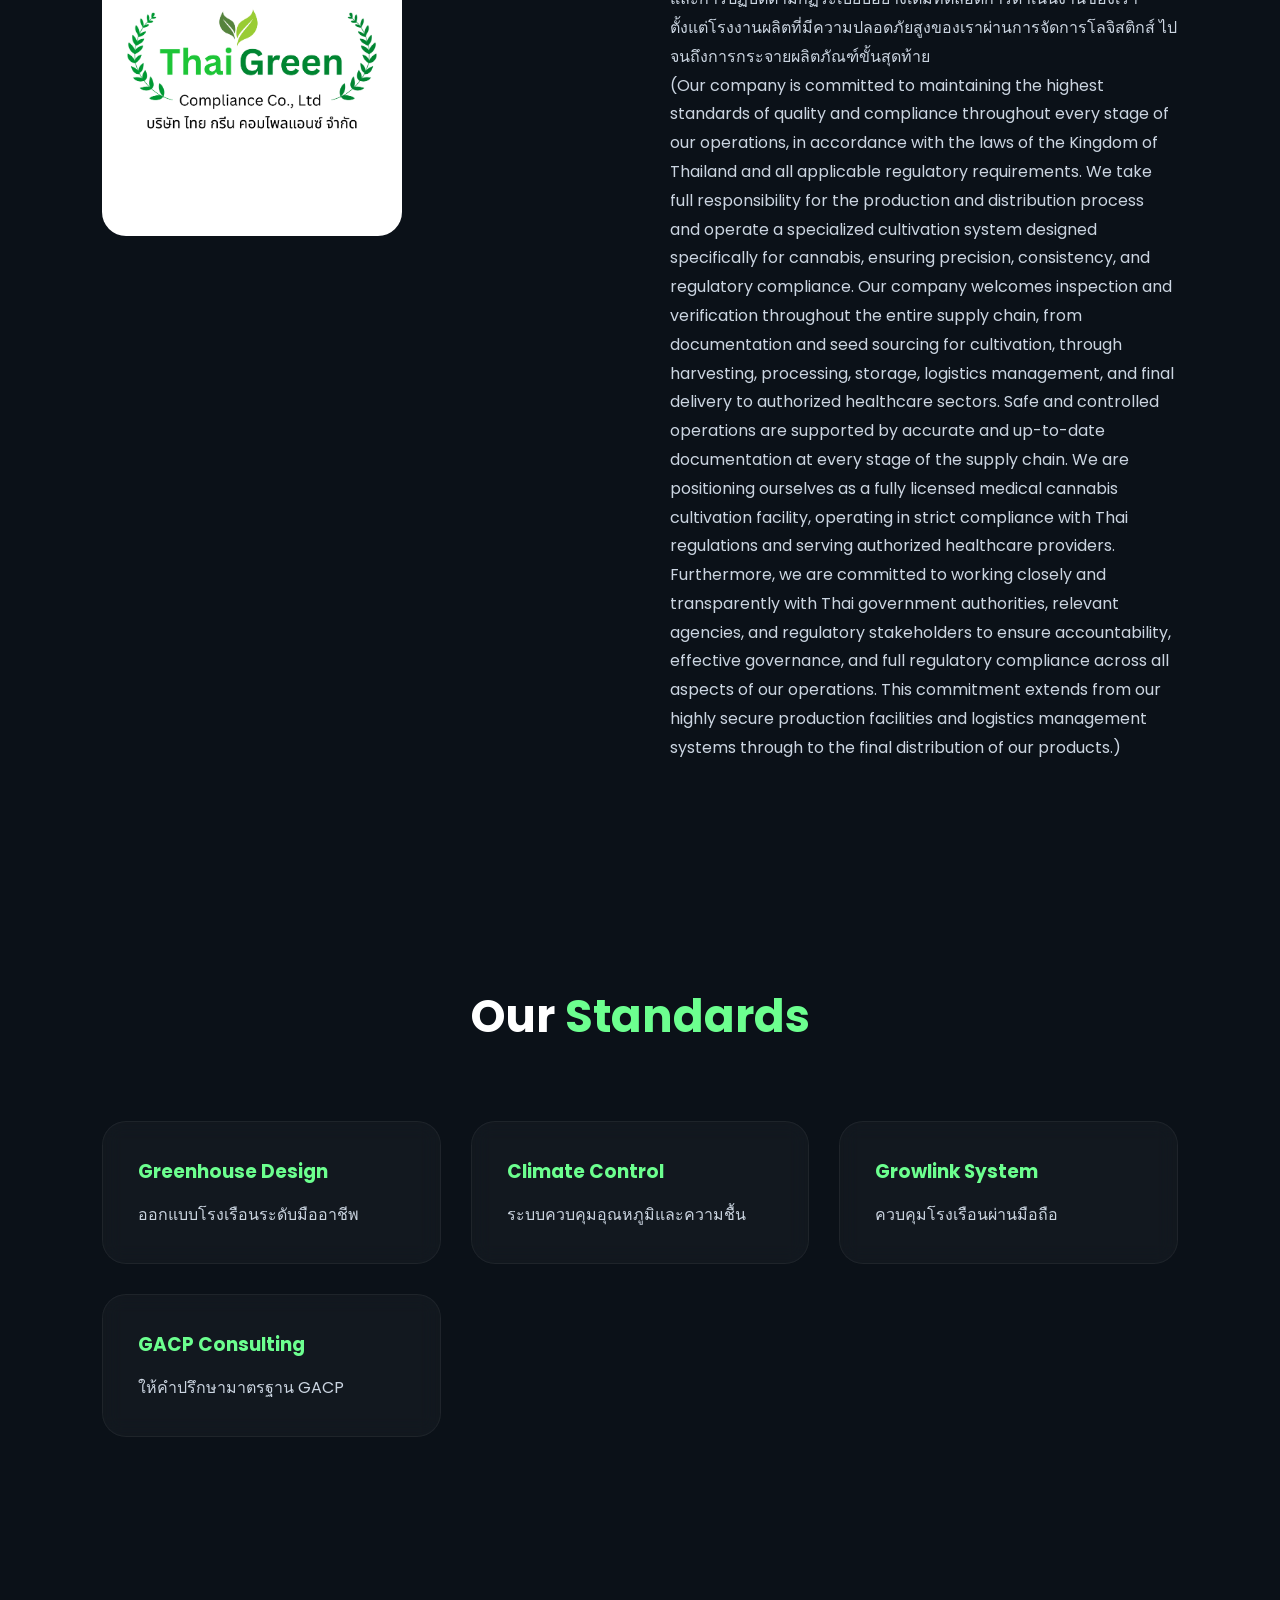
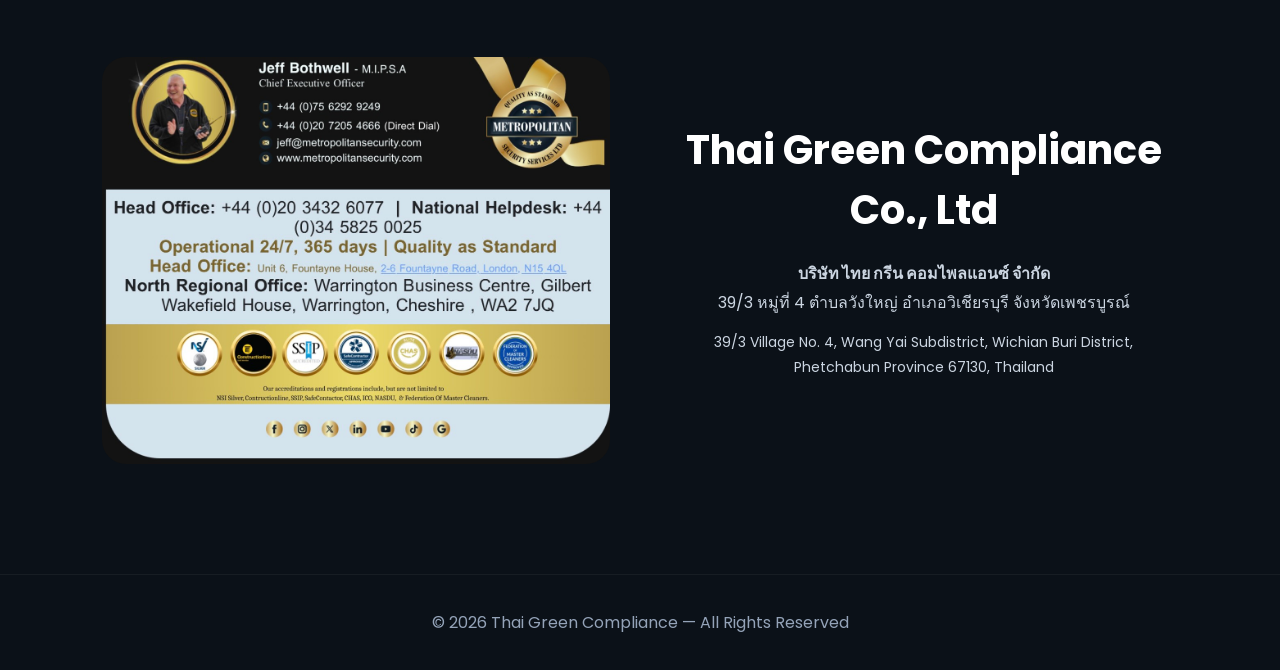
==== commit 4a85fb89: "Update index.html" ====
--- a/index.html
+++ b/index.html
@@ -33,7 +33,7 @@
         <a href="shop.html">Store</a>
         <a href="#services">Services</a>
         <a href="projects.html">Projects</a>
-        <a href="#contact" id="contactMenuBtn">Contact</a>
+        <a href="#contact">Contact</a>
     </div>
 
 </nav>
@@ -121,7 +121,7 @@
 
 </section>
 
-<section id="about" class="reveal">
+<section id="contact" class="contact">
 
 <div class="about">
 
@@ -137,13 +137,6 @@
 </p>
 
 </div>
-
-</div>
-
-</section>
-
-<section id="contact" class="contact">
-
 
 </div>
 
@@ -214,7 +207,7 @@
 </footer>
 
 <script>
-    
+
 const reveals = document.querySelectorAll('.reveal');
 
 
--- a/main.css
+++ b/main.css
@@ -0,0 +1,706 @@
+*{
+margin:0;
+padding:0;
+box-sizing:border-box;
+font-family:'Poppins',sans-serif;
+scroll-behavior:smooth;
+}
+
+html{
+scroll-behavior:smooth;
+}
+
+body{
+background:#0b1118;
+color:white;
+overflow-x:hidden;
+}
+
+/* =========================
+   Animated Background
+========================= */
+
+.bg{
+position:fixed;
+width:500px;
+height:500px;
+border-radius:50%;
+background:rgba(108,255,143,0.08);
+filter:blur(120px);
+z-index:-1;
+animation:float 10s ease-in-out infinite;
+}
+
+.bg:nth-child(1){
+top:-150px;
+left:-100px;
+}
+
+.bg:nth-child(2){
+bottom:-150px;
+right:-100px;
+animation-delay:3s;
+}
+
+@keyframes float{
+0%{
+transform:translateY(0);
+}
+50%{
+transform:translateY(40px);
+}
+100%{
+transform:translateY(0);
+}
+}
+
+/* =========================
+   Navbar
+========================= */
+
+.top-navbar{
+position:fixed;
+top:0;
+left:0;
+width:100%;
+min-height:86px;
+padding:14px 6%;
+display:flex;
+align-items:center;
+justify-content:space-between;
+gap:20px;
+background:rgba(5,5,5,0.72);
+backdrop-filter:blur(16px);
+-webkit-backdrop-filter:blur(16px);
+border-bottom:1px solid rgba(255,255,255,0.08);
+box-shadow:0 10px 35px rgba(0,0,0,0.35);
+z-index:5000;
+}
+
+.nav-logo{
+display:flex;
+align-items:center;
+gap:12px;
+text-decoration:none;
+color:white;
+font-weight:700;
+white-space:nowrap;
+}
+
+.nav-logo img{
+width:52px;
+height:52px;
+object-fit:cover;
+border-radius:12px;
+border:1px solid rgba(108,255,143,0.28);
+box-shadow:0 0 18px rgba(108,255,143,0.15);
+transition:0.3s;
+}
+
+.nav-logo:hover img{
+transform:scale(1.05);
+box-shadow:0 0 26px rgba(108,255,143,0.3);
+}
+
+.nav-logo span{
+font-size:17px;
+letter-spacing:0.3px;
+}
+
+.nav-menu{
+display:flex;
+align-items:center;
+justify-content:flex-end;
+gap:22px;
+flex:1;
+}
+
+.nav-menu a{
+color:#cbd5e1;
+text-decoration:none;
+font-weight:500;
+font-size:15px;
+transition:0.3s;
+position:relative;
+}
+
+.nav-menu a::after{
+content:"";
+position:absolute;
+left:0;
+bottom:-8px;
+width:0;
+height:2px;
+background:#6CFF8F;
+border-radius:99px;
+transition:0.3s;
+}
+
+.nav-menu a:hover,
+.nav-menu a.active{
+color:#6CFF8F;
+}
+
+.nav-menu a:hover::after,
+.nav-menu a.active::after{
+width:100%;
+}
+
+.menu-toggle{
+display:none;
+align-items:center;
+justify-content:center;
+background:rgba(255,255,255,0.06);
+border:1px solid rgba(255,255,255,0.12);
+color:white;
+font-size:24px;
+width:46px;
+height:46px;
+border-radius:12px;
+cursor:pointer;
+transition:0.3s;
+}
+
+.menu-toggle:hover{
+border-color:#6CFF8F;
+color:#6CFF8F;
+box-shadow:0 0 18px rgba(108,255,143,0.16);
+}
+
+/* =========================
+   Navbar Responsive Slide
+========================= */
+
+@media(max-width:980px){
+
+.top-navbar{
+padding:14px 5%;
+flex-wrap:wrap;
+align-items:center;
+}
+
+.nav-logo{
+order:1;
+}
+
+.menu-toggle{
+display:flex;
+order:2;
+margin-left:auto;
+}
+
+.nav-menu{
+order:3;
+width:100%;
+flex:0 0 100%;
+display:flex;
+flex-direction:column;
+align-items:flex-start;
+gap:0;
+max-height:0;
+opacity:0;
+overflow:hidden;
+padding:0;
+transform:translateY(-12px);
+transition:
+max-height 0.45s ease,
+opacity 0.35s ease,
+transform 0.35s ease,
+padding 0.35s ease;
+}
+
+.nav-menu.active{
+max-height:420px;
+opacity:1;
+padding:16px 0 6px;
+transform:translateY(0);
+}
+
+.nav-menu a{
+width:100%;
+padding:13px 0;
+border-bottom:1px solid rgba(255,255,255,0.06);
+}
+
+.nav-menu a::after{
+display:none;
+}
+
+.hero{
+padding-top:170px;
+}
+
+}
+
+@media(max-width:600px){
+
+.top-navbar{
+min-height:78px;
+padding:12px 5%;
+}
+
+.nav-logo img{
+width:48px;
+height:48px;
+}
+
+.nav-logo span{
+font-size:14px;
+max-width:180px;
+overflow:hidden;
+text-overflow:ellipsis;
+white-space:nowrap;
+}
+
+.hero{
+padding-top:160px;
+}
+
+}
+
+/* =========================
+   Hero
+========================= */
+
+.hero{
+min-height:100vh;
+display:flex;
+align-items:center;
+padding:130px 8% 80px;
+background:
+linear-gradient(rgba(0,0,0,0.7),rgba(0,0,0,0.7)),
+url('https://images.unsplash.com/photo-1516253593875-bd7ba052fbc5?q=80&w=1600') center/cover;
+}
+
+.hero-content{
+max-width:700px;
+animation:fadeUp 1.2s ease;
+}
+
+.hero h1{
+font-size:78px;
+line-height:1.05;
+margin-bottom:25px;
+}
+
+.hero h1 span{
+color:#6CFF8F;
+}
+
+.hero p{
+font-size:20px;
+line-height:1.8;
+color:#d1d5db;
+margin-bottom:18px;
+}
+
+/* =========================
+   Sections
+========================= */
+
+section{
+padding:110px 8%;
+}
+
+.section-title{
+text-align:center;
+font-size:45px;
+margin-bottom:70px;
+}
+
+.section-title span{
+color:#6CFF8F;
+}
+
+/* =========================
+   Button
+========================= */
+
+.btn{
+display:inline-block;
+padding:15px 35px;
+background:#6CFF8F;
+color:black;
+font-weight:600;
+border-radius:12px;
+text-decoration:none;
+transition:0.4s;
+box-shadow:0 0 30px rgba(108,255,143,0.3);
+border:none;
+cursor:pointer;
+}
+
+.btn:hover{
+transform:translateY(-5px) scale(1.03);
+box-shadow:0 0 40px rgba(108,255,143,0.45);
+}
+
+/* =========================
+   Cards
+========================= */
+
+.grid{
+display:grid;
+grid-template-columns:repeat(auto-fit,minmax(250px,1fr));
+gap:30px;
+}
+
+.card{
+background:rgba(255,255,255,0.03);
+padding:35px;
+border-radius:24px;
+backdrop-filter:blur(10px);
+border:1px solid rgba(255,255,255,0.05);
+transition:0.4s;
+}
+
+.card:hover{
+transform:translateY(-10px);
+border-color:#6CFF8F;
+box-shadow:0 0 30px rgba(108,255,143,0.15);
+}
+
+.card a{
+display:block;
+color:inherit;
+text-decoration:none;
+}
+
+.card h3{
+margin-bottom:15px;
+color:#6CFF8F;
+}
+
+.card p{
+color:#cbd5e1;
+line-height:1.7;
+}
+
+/* =========================
+   About
+========================= */
+
+.about{
+display:grid;
+grid-template-columns:1fr 1fr;
+gap:60px;
+align-items:center;
+}
+
+.about img{
+width:100%;
+border-radius:24px;
+transition:0.5s;
+}
+
+.about img:hover{
+transform:scale(1.03);
+}
+
+.about-text h2{
+font-size:40px;
+margin-bottom:20px;
+}
+
+.about-text p{
+color:#cbd5e1;
+line-height:1.8;
+}
+
+/* =========================
+   Projects
+========================= */
+
+.projects{
+display:grid;
+grid-template-columns:repeat(auto-fit,minmax(300px,1fr));
+gap:25px;
+}
+
+.project{
+overflow:hidden;
+border-radius:24px;
+}
+
+.project img{
+width:100%;
+height:320px;
+object-fit:cover;
+transition:0.6s;
+}
+
+.project:hover img{
+transform:scale(1.1);
+}
+
+/* =========================
+   Contact
+========================= */
+
+.contact{
+text-align:center;
+}
+
+.contact-box{
+max-width:700px;
+margin:auto;
+padding:50px;
+border-radius:24px;
+background:rgba(255,255,255,0.03);
+border:1px solid rgba(255,255,255,0.05);
+backdrop-filter:blur(10px);
+}
+
+.contact-box p{
+margin-bottom:15px;
+color:#d1d5db;
+}
+
+/* =========================
+   Modal
+========================= */
+
+.modal{
+display:none;
+position:fixed;
+z-index:7000;
+left:0;
+top:0;
+width:100%;
+height:100%;
+background:rgba(0,0,0,0.68);
+align-items:center;
+justify-content:center;
+padding:20px;
+}
+
+.modal.show{
+display:flex;
+}
+
+.modal-content{
+background:rgba(15,23,42,0.98);
+margin:0 auto;
+padding:24px 28px;
+border-radius:18px;
+max-width:380px;
+width:min(94vw,380px);
+box-shadow:0 18px 45px rgba(0,0,0,0.35);
+position:relative;
+border:1px solid rgba(108,255,143,0.18);
+}
+
+.modal-content h3{
+margin-top:0;
+margin-bottom:16px;
+font-size:24px;
+color:#8cffae;
+}
+
+.modal-content p{
+margin-bottom:14px;
+color:#cbd5e1;
+line-height:1.75;
+font-size:15px;
+}
+
+.modal-content p strong{
+color:#ffffff;
+}
+
+.modal-content .btn{
+width:100%;
+text-align:center;
+padding:14px 0;
+border-radius:14px;
+font-size:15px;
+}
+
+.close{
+position:absolute;
+right:14px;
+top:12px;
+border:none;
+background:transparent;
+color:#d1d5db;
+font-size:28px;
+line-height:1;
+cursor:pointer;
+}
+
+/* =========================
+   Footer
+========================= */
+
+footer{
+padding:35px;
+text-align:center;
+color:#94a3b8;
+border-top:1px solid rgba(255,255,255,0.05);
+}
+
+/* =========================
+   Scroll animation
+========================= */
+
+.reveal{
+opacity:0;
+transform:translateY(70px);
+transition:1s ease;
+}
+
+.reveal.active{
+opacity:1;
+transform:translateY(0);
+}
+
+@keyframes fadeUp{
+from{
+opacity:0;
+transform:translateY(50px);
+}
+to{
+opacity:1;
+transform:translateY(0);
+}
+}
+
+/* =========================
+   Responsive
+========================= */
+
+@media(max-width:980px){
+
+nav{
+padding:14px 5%;
+flex-wrap:wrap;
+align-items:center;
+}
+
+.logo{
+order:1;
+}
+
+.menu-toggle{
+display:flex;
+order:2;
+margin-left:auto;
+}
+
+nav ul{
+order:3;
+width:100%;
+display:none;
+flex-direction:column;
+align-items:flex-start;
+gap:0;
+padding:16px 0 4px;
+}
+
+nav ul.active{
+display:flex;
+animation:menuDrop 0.25s ease;
+}
+
+@keyframes menuDrop{
+from{
+opacity:0;
+transform:translateY(-10px);
+}
+to{
+opacity:1;
+transform:translateY(0);
+}
+}
+
+nav ul li{
+width:100%;
+}
+
+nav ul a{
+display:block;
+width:100%;
+padding:13px 0;
+border-bottom:1px solid rgba(255,255,255,0.06);
+}
+
+nav a::after{
+display:none;
+}
+
+.hero{
+padding-top:170px;
+}
+
+}
+
+@media(max-width:900px){
+
+.hero h1{
+font-size:58px;
+}
+
+.hero p{
+font-size:18px;
+}
+
+.about{
+grid-template-columns:1fr;
+}
+
+.section-title{
+font-size:38px;
+}
+
+.about-text h2{
+font-size:34px;
+}
+
+}
+
+@media(max-width:600px){
+
+nav{
+min-height:78px;
+padding:12px 5%;
+}
+
+.logo img{
+height:48px;
+}
+
+.hero{
+padding:160px 7% 70px;
+}
+
+.hero h1{
+font-size:46px;
+}
+
+hero p{
+font-size:16px;
+}
+
+section{
+padding:80px 7%;
+}
+
+.section-title{
+font-size:32px;
+margin-bottom:45px;
+}
+
+.card{
+padding:26px;
+}
+
+.about-text h2{
+font-size:30px;
+}
+
+.modal-content{
+width:92vw;
+max-width:340px;
+}
+
+}
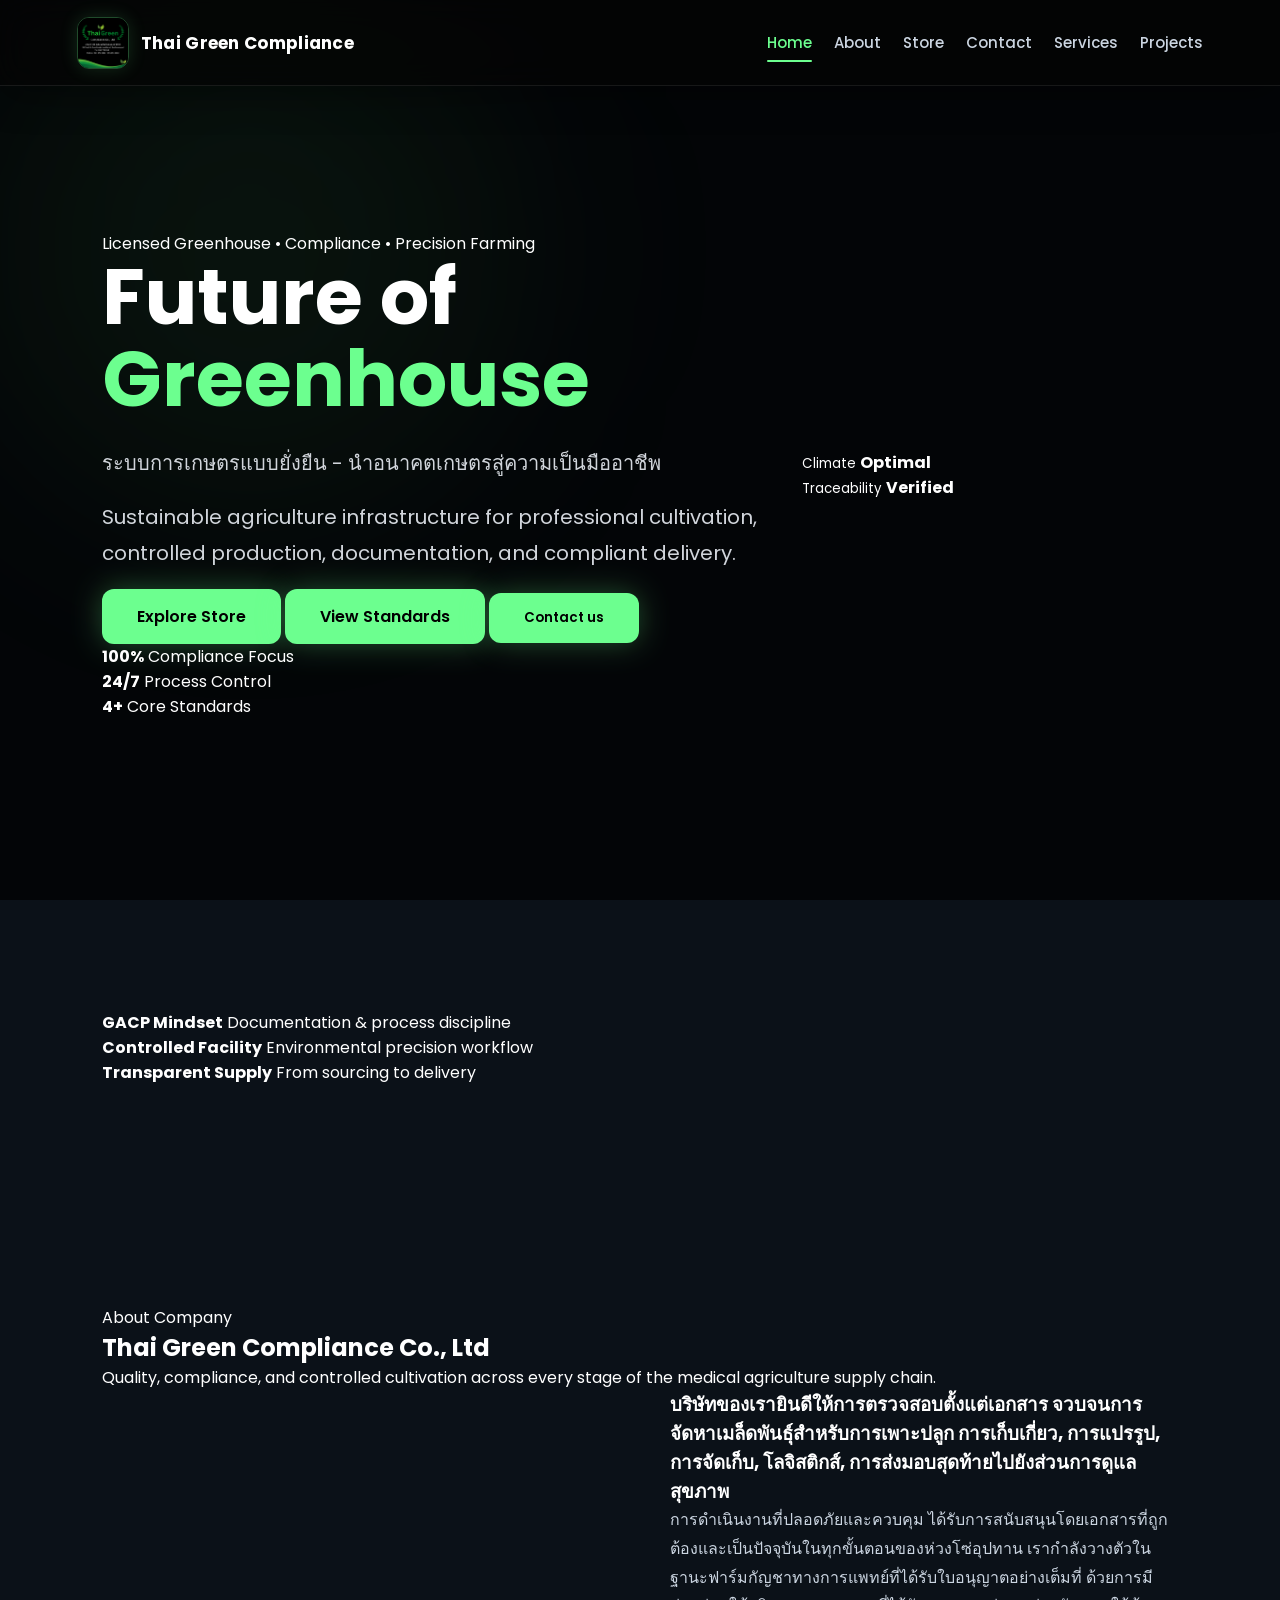
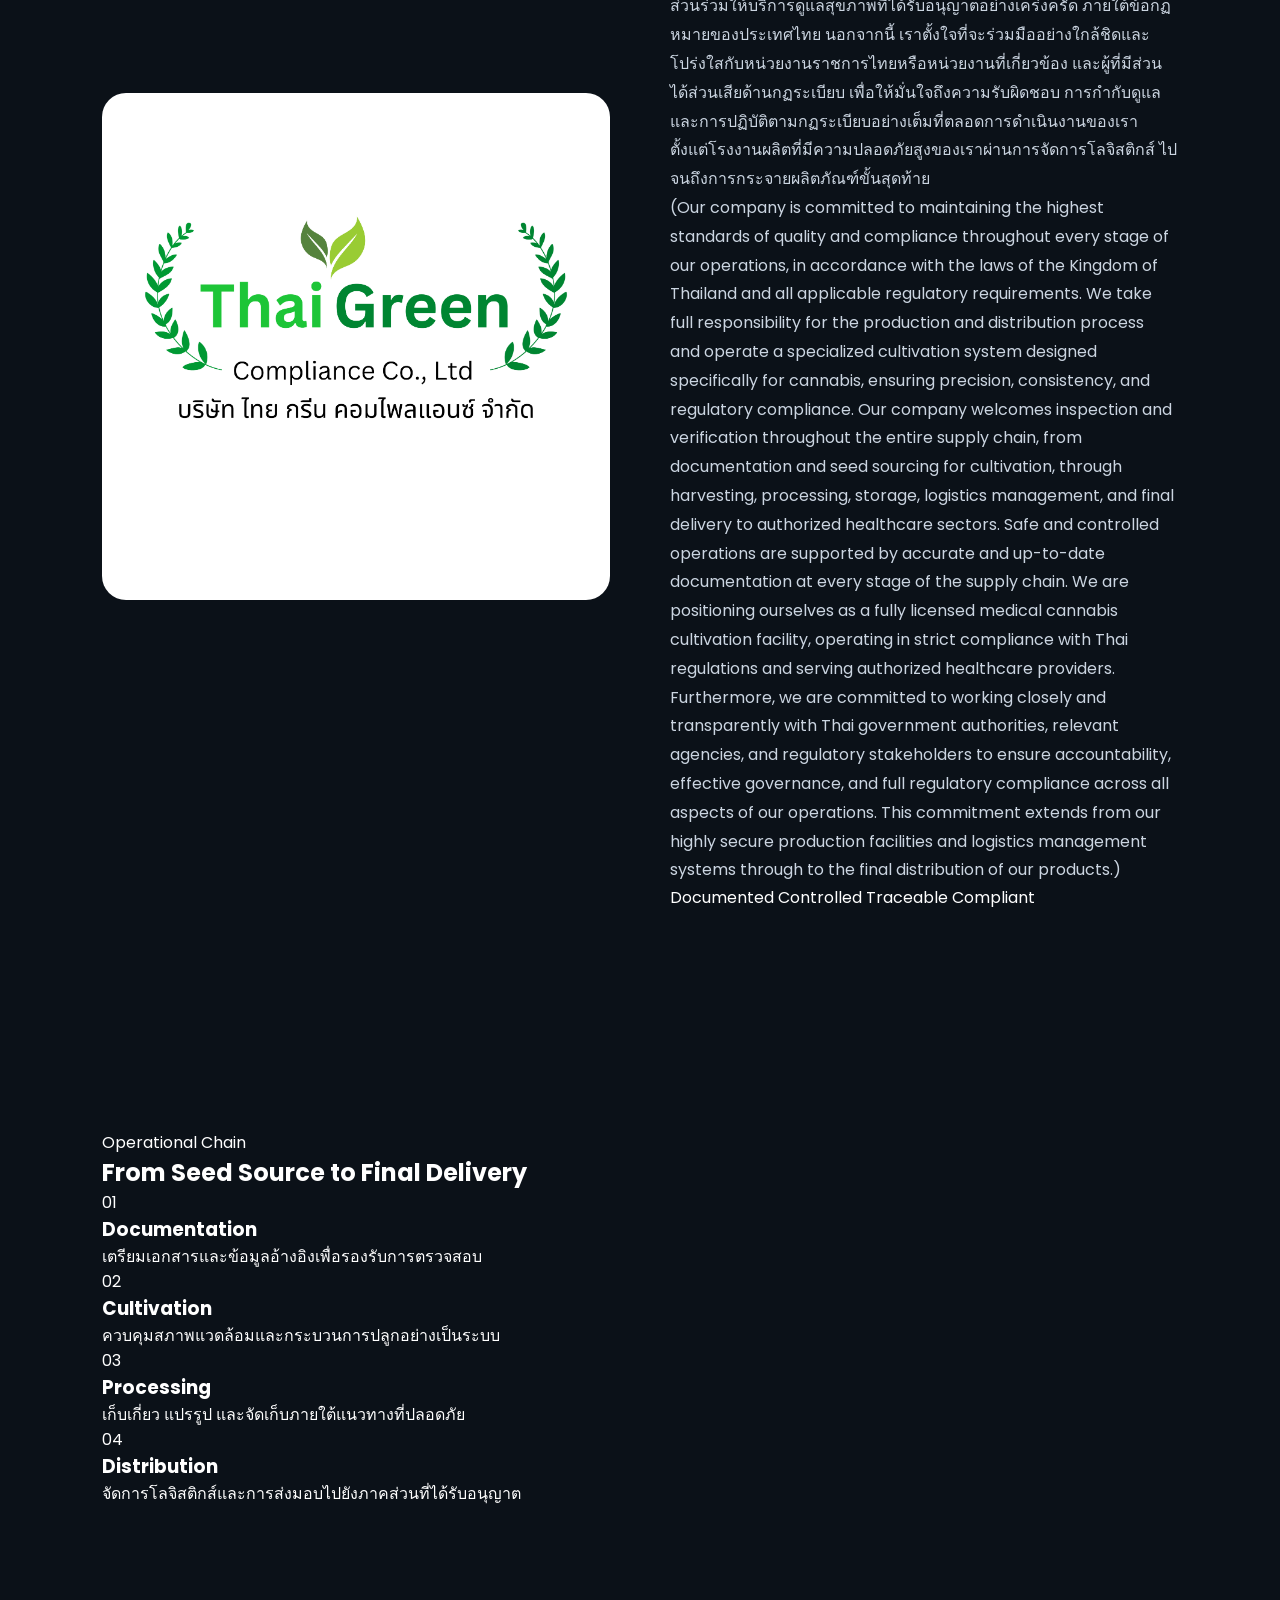
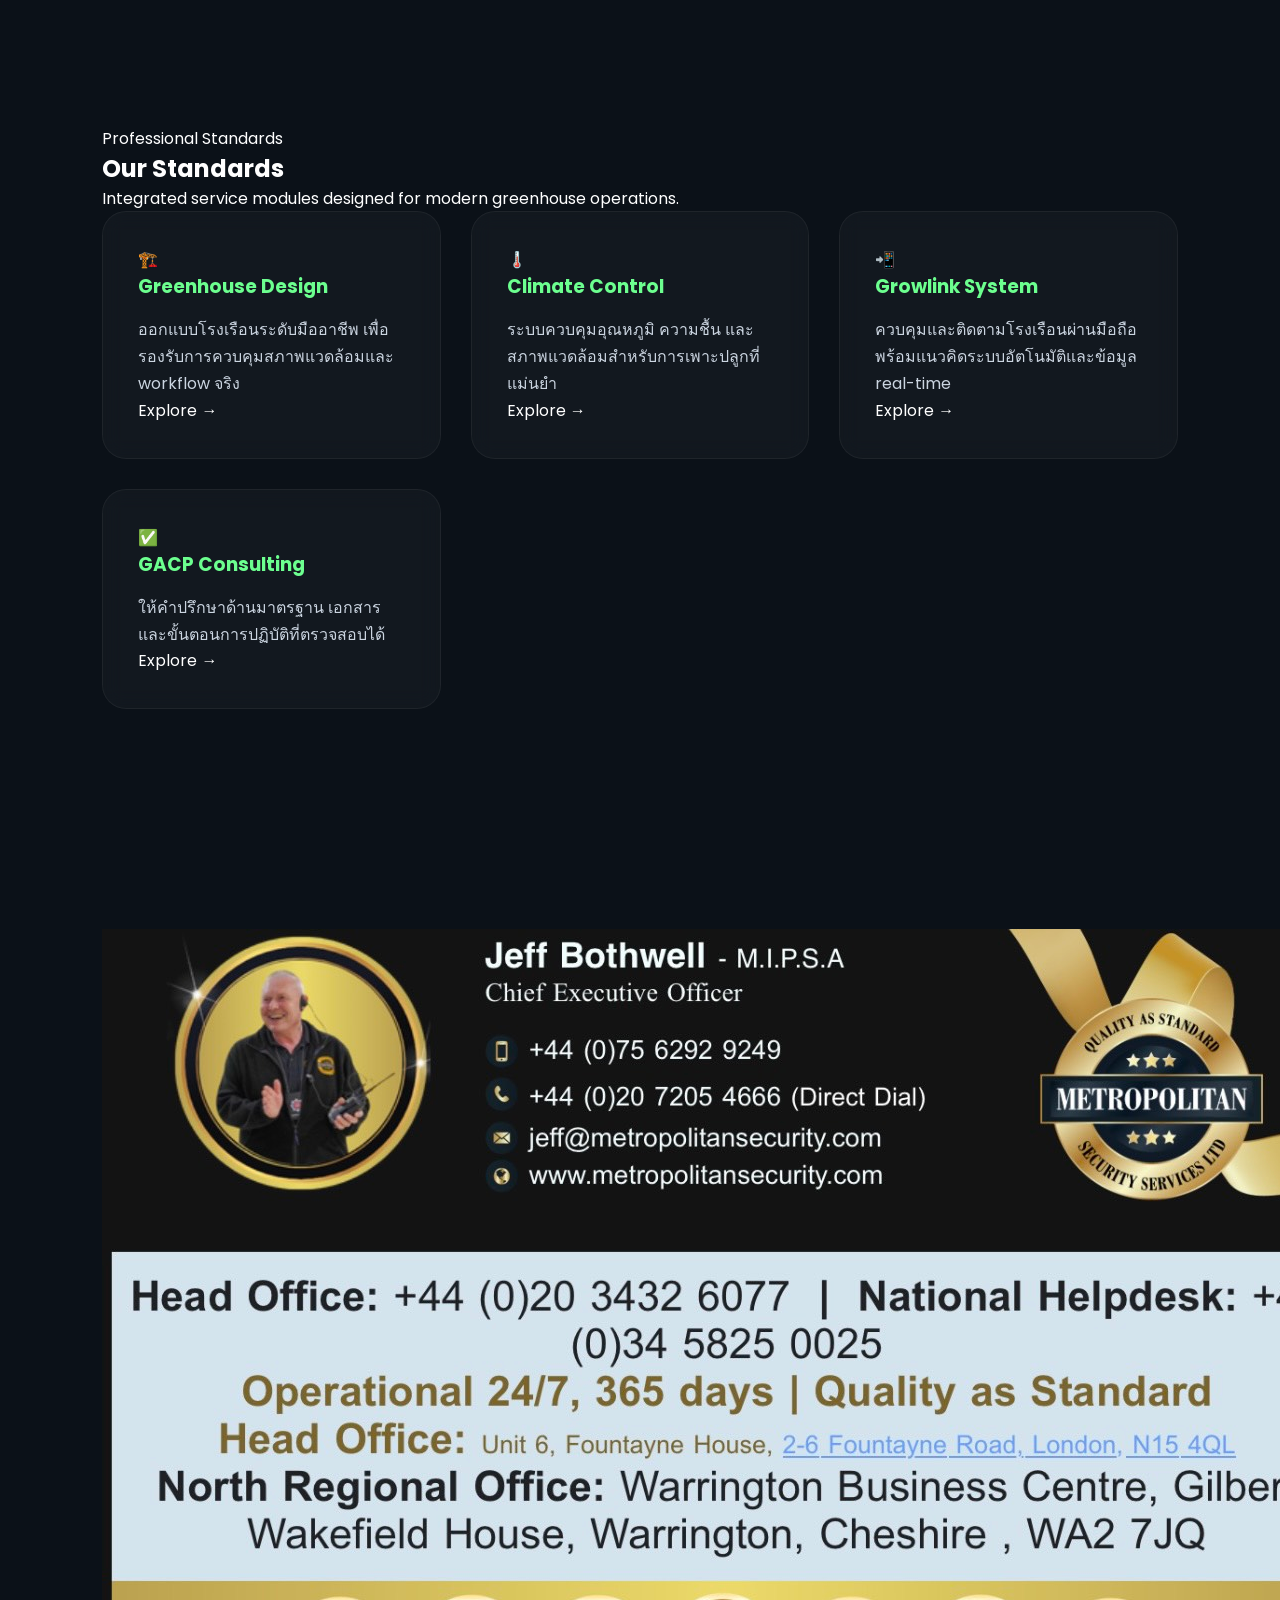
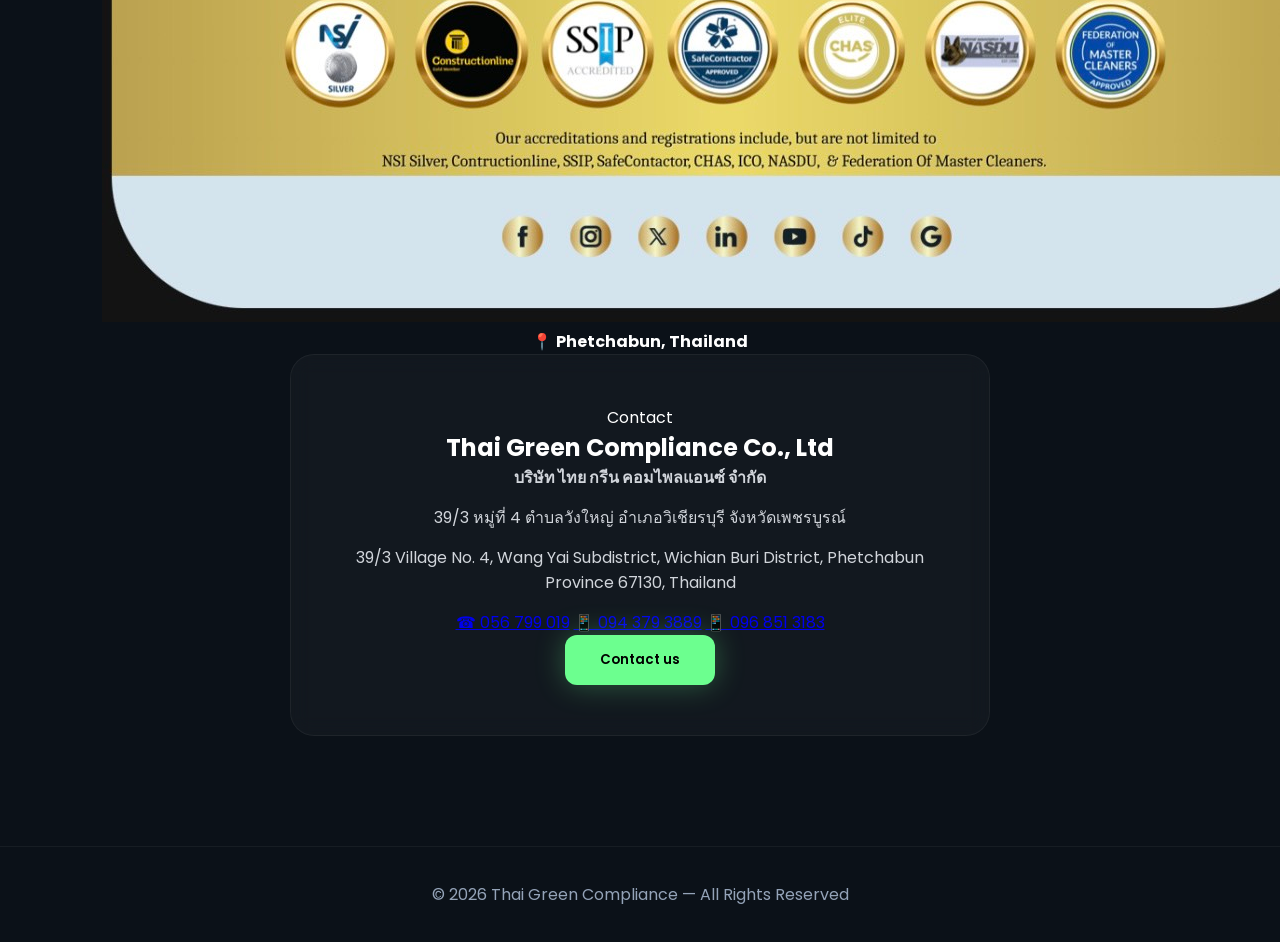
==== commit 948d0917: "Update index.html" ====
--- a/index.html
+++ b/index.html
@@ -6,236 +6,597 @@
 <title>Thai Green Compliance</title>
 
 <link rel="preconnect" href="https://fonts.googleapis.com">
-<link href="https://fonts.googleapis.com/css2?family=Poppins:wght@300;400;500;600;700&display=swap" rel="stylesheet">
+<link rel="preconnect" href="https://fonts.gstatic.com" crossorigin>
+<link href="https://fonts.googleapis.com/css2?family=Noto+Sans+Thai:wght@300;400;500;600;700;800&family=Poppins:wght@300;400;500;600;700;800&display=swap" rel="stylesheet">
 <link rel="stylesheet" href="main.css">
-
 </head>
 
 <body>
 
-<div class="bg"></div>
-<div class="bg"></div>
-
-<nav class="top-navbar">
-
-    <a href="#home" class="nav-logo">
+<div class="cursor-glow" id="cursorGlow"></div>
+<div class="page-noise"></div>
+<div class="bg bg-one"></div>
+<div class="bg bg-two"></div>
+<div class="bg bg-three"></div>
+
+<!-- =========================
+     NAVBAR
+========================= -->
+<nav class="top-navbar" id="topNavbar">
+
+    <a href="#home" class="nav-logo" aria-label="Thai Green Compliance Home">
         <img src="./รูป/logo.png" alt="Thai Green Compliance">
         <span>Thai Green Compliance</span>
     </a>
 
-    <button class="menu-toggle" id="menuToggle" type="button">
-        ☰
+    <button class="menu-toggle" id="menuToggle" type="button" aria-label="Open menu">
+        <span></span>
+        <span></span>
+        <span></span>
     </button>
 
     <div class="nav-menu" id="navMenu">
-        <a href="#home">Home</a>
+        <a href="#home" class="active">Home</a>
         <a href="#about">About</a>
         <a href="shop.html">Store</a>
+        <a href="#contact">Contact</a>
         <a href="#services">Services</a>
         <a href="projects.html">Projects</a>
-        <a href="#contact">Contact</a>
     </div>
 
 </nav>
 
-<section id="home" class="hero reveal">
-<div class="hero-content">
-<h1>Future of <span>Greenhouse</span></h1>
-<p>ระบบการเกษตรแบบยั่งยืน - นำอนาคตเกษตรสู่ความเป็นมืออาชีพ</p>
-<p> (Sustainable Agriculture System Leading the Future of Professional Farming)</p>
-<button class="btn" id="contactOpenBtn" style="border:none;cursor:pointer;">Contact us</button>
+<!-- =========================
+     HERO
+========================= -->
+<section id="home" class="hero section-observe">
+
+    <div class="hero-grid"></div>
+    <div class="hero-orb hero-orb-one"></div>
+    <div class="hero-orb hero-orb-two"></div>
+
+    <div class="hero-content reveal">
+
+        <div class="eyebrow">
+            <span class="pulse-dot"></span>
+            Licensed Greenhouse • Compliance • Precision Farming
+        </div>
+
+        <h1>
+            Future of <span>Greenhouse</span>
+        </h1>
+
+        <p class="hero-thai">
+            ระบบการเกษตรแบบยั่งยืน - นำอนาคตเกษตรสู่ความเป็นมืออาชีพ
+        </p>
+
+        <p class="hero-subtitle">
+            Sustainable agriculture infrastructure for professional cultivation, controlled production, documentation, and compliant delivery.
+        </p>
+
+        <div class="hero-actions">
+            <a href="shop.html" class="btn primary-btn">
+                Explore Store
+            </a>
+
+            <a href="#services" class="btn ghost-btn">
+                View Standards
+            </a>
+
+            <button class="btn glass-btn contact-popup-btn" type="button">
+                Contact us
+            </button>
+        </div>
+
+        <div class="hero-metrics" aria-label="Company highlights">
+            <div class="metric-card">
+                <strong data-count="100">0</strong>
+                <span>Compliance Focus</span>
+            </div>
+
+            <div class="metric-card">
+                <strong data-count="24">0</strong>
+                <span>Process Control</span>
+            </div>
+
+            <div class="metric-card">
+                <strong data-count="4">0</strong>
+                <span>Core Standards</span>
+            </div>
+        </div>
+
+    </div>
+
+    <div class="hero-visual reveal delay-1" data-tilt>
+        <div class="greenhouse-shell">
+            <div class="shell-glow"></div>
+            <div class="scan-line"></div>
+            <div class="cannabis-plant" aria-hidden="true">
+
+                <div class="plant-glow"></div>
+                <div class="plant-stem"></div>
+
+                <div class="leaf leaf-center leaf-top">
+                    <span class="leaf-core"></span>
+                    <span class="leaf-blade b1"></span>
+                    <span class="leaf-blade b2"></span>
+                    <span class="leaf-blade b3"></span>
+                    <span class="leaf-blade b4"></span>
+                    <span class="leaf-blade b5"></span>
+                    <span class="leaf-blade b6"></span>
+                    <span class="leaf-blade b7"></span>
+                </div>
+
+                <div class="leaf leaf-left leaf-mid">
+                    <span class="leaf-core"></span>
+                    <span class="leaf-blade b1"></span>
+                    <span class="leaf-blade b2"></span>
+                    <span class="leaf-blade b3"></span>
+                    <span class="leaf-blade b4"></span>
+                    <span class="leaf-blade b5"></span>
+                    <span class="leaf-blade b6"></span>
+                    <span class="leaf-blade b7"></span>
+                </div>
+
+                <div class="leaf leaf-right leaf-mid">
+                    <span class="leaf-core"></span>
+                    <span class="leaf-blade b1"></span>
+                    <span class="leaf-blade b2"></span>
+                    <span class="leaf-blade b3"></span>
+                    <span class="leaf-blade b4"></span>
+                    <span class="leaf-blade b5"></span>
+                    <span class="leaf-blade b6"></span>
+                    <span class="leaf-blade b7"></span>
+                </div>
+
+                <div class="leaf leaf-left leaf-low">
+                    <span class="leaf-core"></span>
+                    <span class="leaf-blade b1"></span>
+                    <span class="leaf-blade b2"></span>
+                    <span class="leaf-blade b3"></span>
+                    <span class="leaf-blade b4"></span>
+                    <span class="leaf-blade b5"></span>
+                    <span class="leaf-blade b6"></span>
+                    <span class="leaf-blade b7"></span>
+                </div>
+
+                <div class="leaf leaf-right leaf-low">
+                    <span class="leaf-core"></span>
+                    <span class="leaf-blade b1"></span>
+                    <span class="leaf-blade b2"></span>
+                    <span class="leaf-blade b3"></span>
+                    <span class="leaf-blade b4"></span>
+                    <span class="leaf-blade b5"></span>
+                    <span class="leaf-blade b6"></span>
+                    <span class="leaf-blade b7"></span>
+                </div>
+
+        </div>
+            <div class="sensor-map">
+                <div class="sensor active"></div>
+                <div class="sensor"></div>
+                <div class="sensor active"></div>
+                <div class="sensor"></div>
+            </div>
+            <div class="data-chip chip-top">
+                <small>Climate</small>
+                <strong>Optimal</strong>
+            </div>
+            <div class="data-chip chip-bottom">
+                <small>Traceability</small>
+                <strong>Verified</strong>
+            </div>
+        </div>
+    </div>
+
+    <a href="#about" class="scroll-cue" aria-label="Scroll to about">
+        <span></span>
+    </a>
+
+</section>
+
+<!-- =========================
+     TRUST STRIP
+========================= -->
+<section class="trust-strip reveal">
+    <div class="trust-item">
+        <strong>GACP Mindset</strong>
+        <span>Documentation & process discipline</span>
+    </div>
+    <div class="trust-item">
+        <strong>Controlled Facility</strong>
+        <span>Environmental precision workflow</span>
+    </div>
+    <div class="trust-item">
+        <strong>Transparent Supply</strong>
+        <span>From sourcing to delivery</span>
+    </div>
+</section>
+
+<!-- =========================
+     ABOUT
+========================= -->
+<section id="about" class="section-block section-observe reveal">
+
+    <div class="section-heading">
+        <span>About Company</span>
+        <h2>Thai Green Compliance Co., Ltd</h2>
+        <p>Quality, compliance, and controlled cultivation across every stage of the medical agriculture supply chain.</p>
+    </div>
+
+    <div class="about premium-card">
+
+        <div class="image-frame" data-tilt>
+            <img src="./รูป/TG.png" alt="Thai Green Compliance">
+        </div>
+
+        <div class="about-text">
+            <h3>
+            บริษัทของเรายินดีให้การตรวจสอบตั้งแต่เอกสาร จวบจนการจัดหาเมล็ดพันธุ์สำหรับการเพาะปลูก การเก็บเกี่ยว, การแปรรูป, การจัดเก็บ, โลจิสติกส์, การส่งมอบสุดท้ายไปยังส่วนการดูแลสุขภาพ
+            </h3>
+            <p>
+            การดำเนินงานที่ปลอดภัยและควบคุม ได้รับการสนับสนุนโดยเอกสารที่ถูกต้องและเป็นปัจจุบันในทุกขั้นตอนของห่วงโซ่อุปทาน เรากำลังวางตัวในฐานะฟาร์มกัญชาทางการแพทย์ที่ได้รับใบอนุญาตอย่างเต็มที่ ด้วยการมีส่วนร่วมให้บริการดูแลสุขภาพที่ได้รับอนุญาตอย่างเคร่งครัด ภายใต้ข้อกฏหมายของประเทศไทย
+            นอกจากนี้ เราตั้งใจที่จะร่วมมืออย่างใกล้ชิดและโปร่งใสกับหน่วยงานราชการไทยหรือหน่วยงานที่เกี่ยวข้อง และผู้ที่มีส่วนได้ส่วนเสียด้านกฏระเบียบ เพื่อให้มั่นใจถึงความรับผิดชอบ การกำกับดูแล และการปฏิบัติตามกฏระเบียบอย่างเต็มที่ตลอดการดำเนินงานของเรา ตั้งแต่โรงงานผลิตที่มีความปลอดภัยสูงของเราผ่านการจัดการโลจิสติกส์ ไปจนถึงการกระจายผลิตภัณฑ์ขั้นสุดท้าย
+            </p>
+            <p>
+            (Our company is committed to maintaining the highest standards of quality and compliance throughout every stage of our operations, in accordance with the laws of the Kingdom of Thailand and all applicable regulatory requirements.
+
+            We take full responsibility for the production and distribution process and operate a specialized cultivation system designed specifically for cannabis, ensuring precision, consistency, and regulatory compliance.
+
+            Our company welcomes inspection and verification throughout the entire supply chain, from documentation and seed sourcing for cultivation, through harvesting, processing, storage, logistics management, and final delivery to authorized healthcare sectors.
+
+            Safe and controlled operations are supported by accurate and up-to-date documentation at every stage of the supply chain. We are positioning ourselves as a fully licensed medical cannabis cultivation facility, operating in strict compliance with Thai regulations and serving authorized healthcare providers.
+
+            Furthermore, we are committed to working closely and transparently with Thai government authorities, relevant agencies, and regulatory stakeholders to ensure accountability, effective governance, and full regulatory compliance across all aspects of our operations. This commitment extends from our highly secure production facilities and logistics management systems through to the final distribution of our products.)
+            </p>
+
+            <div class="about-pills">
+                <span>Documented</span>
+                <span>Controlled</span>
+                <span>Traceable</span>
+                <span>Compliant</span>
+            </div>
+        </div>
+
+    </div>
+
+</section>
+
+<!-- =========================
+     PROCESS
+========================= -->
+<section class="process-section section-observe reveal">
+
+    <div class="section-heading compact">
+        <span>Operational Chain</span>
+        <h2>From Seed Source to Final Delivery</h2>
+    </div>
+
+    <div class="process-line">
+        <div class="process-step">
+            <span>01</span>
+            <h3>Documentation</h3>
+            <p>เตรียมเอกสารและข้อมูลอ้างอิงเพื่อรองรับการตรวจสอบ</p>
+        </div>
+        <div class="process-step">
+            <span>02</span>
+            <h3>Cultivation</h3>
+            <p>ควบคุมสภาพแวดล้อมและกระบวนการปลูกอย่างเป็นระบบ</p>
+        </div>
+        <div class="process-step">
+            <span>03</span>
+            <h3>Processing</h3>
+            <p>เก็บเกี่ยว แปรรูป และจัดเก็บภายใต้แนวทางที่ปลอดภัย</p>
+        </div>
+        <div class="process-step">
+            <span>04</span>
+            <h3>Distribution</h3>
+            <p>จัดการโลจิสติกส์และการส่งมอบไปยังภาคส่วนที่ได้รับอนุญาต</p>
+        </div>
+    </div>
+
+</section>
+
+<!-- =========================
+     SERVICES
+========================= -->
+<section id="services" class="section-block section-observe reveal">
+
+    <div class="section-heading">
+        <span>Professional Standards</span>
+        <h2>Our <span>Standards</span></h2>
+        <p>Integrated service modules designed for modern greenhouse operations.</p>
+    </div>
+
+    <div class="grid service-grid">
+
+        <div class="card magnetic-card">
+            <a href="greenhouse-design.html">
+                <div class="card-icon">🏗️</div>
+                <h3>Greenhouse Design</h3>
+                <p>ออกแบบโรงเรือนระดับมืออาชีพ เพื่อรองรับการควบคุมสภาพแวดล้อมและ workflow จริง</p>
+                <span class="card-link">Explore →</span>
+            </a>
+        </div>
+
+        <div class="card magnetic-card">
+            <a href="climate-control.html">
+                <div class="card-icon">🌡️</div>
+                <h3>Climate Control</h3>
+                <p>ระบบควบคุมอุณหภูมิ ความชื้น และสภาพแวดล้อมสำหรับการเพาะปลูกที่แม่นยำ</p>
+                <span class="card-link">Explore →</span>
+            </a>
+        </div>
+
+        <div class="card magnetic-card">
+            <a href="growlink-system.html">
+                <div class="card-icon">📲</div>
+                <h3>Growlink System</h3>
+                <p>ควบคุมและติดตามโรงเรือนผ่านมือถือ พร้อมแนวคิดระบบอัตโนมัติและข้อมูล real-time</p>
+                <span class="card-link">Explore →</span>
+            </a>
+        </div>
+
+        <div class="card magnetic-card">
+            <a href="gacp-consulting.html">
+                <div class="card-icon">✅</div>
+                <h3>GACP Consulting</h3>
+                <p>ให้คำปรึกษาด้านมาตรฐาน เอกสาร และขั้นตอนการปฏิบัติที่ตรวจสอบได้</p>
+                <span class="card-link">Explore →</span>
+            </a>
+        </div>
+
+    </div>
+
+</section>
+
+<!-- =========================
+     LOCATION / CONTACT
+========================= -->
+<section id="contact" class="contact section-observe reveal">
+
+    <div class="contact-layout">
+
+        <div class="location-frame" data-tilt>
+            <img src="./รูป/B.jpg" alt="Thai Green Compliance location">
+            <div class="location-badge">
+                <span>📍</span>
+                <strong>Phetchabun, Thailand</strong>
+            </div>
+        </div>
+
+        <div class="contact-box">
+            <span class="contact-label">Contact</span>
+            <h2>Thai Green Compliance Co., Ltd</h2>
+            <p><strong>บริษัท ไทย กรีน คอมไพลแอนซ์ จำกัด</strong></p>
+            <p>39/3 หมู่ที่ 4 ตำบลวังใหญ่ อำเภอวิเชียรบุรี จังหวัดเพชรบูรณ์</p>
+            <p>39/3 Village No. 4, Wang Yai Subdistrict, Wichian Buri District, Phetchabun Province 67130, Thailand</p>
+
+            <div class="contact-actions">
+                <a href="tel:056799019" class="mini-contact">☎ 056 799 019</a>
+                <a href="tel:0943793889" class="mini-contact">📱 094 379 3889</a>
+                <a href="tel:0968513183" class="mini-contact">📱 096 851 3183</a>
+            </div>
+
+            <button class="btn primary-btn contact-popup-btn" type="button">
+                Contact us
+            </button>
+        </div>
+
+    </div>
+
+</section>
+
+<!-- =========================
+     MODALS
+========================= -->
+<div id="contactModal" class="modal" aria-hidden="true">
+    <div class="modal-content" role="dialog" aria-modal="true" aria-labelledby="contactTitle">
+        <button class="close" type="button" aria-label="Close">&times;</button>
+        <h3 id="contactTitle">Contact Us</h3>
+        <p>📞 Tel: <a href="tel:056799019">056 799 019</a></p>
+        <p>📱 Mobile: <a href="tel:0943793889">094 379 3889</a> / <a href="tel:0968513183">096 851 3183</a></p>
+        <p>📍 39/3 Village No. 4, Wang Yai Subdistrict, Wichian Buri District, Phetchabun Province 67130, Thailand</p>
+        <a href="#" class="btn primary-btn" id="openLineBtn">Add LINE</a>
+    </div>
 </div>
-</section>
-
-<section id="about" class="reveal">
-
-<div class="about">
-
-<img src="./รูป/TG.png" alt="Thai Green Compliance" style="height:300px;width:auto;">
-
-<div class="about-text">
-
-<h2>Thai Green Compliance Co., Ltd</h2>
-<p style="margin-bottom:12px;">บริษัทของเรามุ่งเน้นไปที่ คุณภาพและมาตรฐานในทุกกระบวนการบนพื้นฐานตามกฏหมายของราชอาณาจักรไทย และข้อกำหนดด้านกฏระเบียบ</p>
-<p style="margin-bottom:20px;font-size:16px;">เรามีความรับผิดชอบในการผลิตและการจัดจำหน่าย มีระบบปลูกเฉพาะสำหรับกัญชาที่แม่นยำ</p>
-
-<p>
-บริษัทของเรายินดีให้การตรวจสอบตั้งแต่เอกสาร จวบจนการจัดหาเมล็ดพันธุ์สำหรับการเพาะปลูก การเก็บเกี่ยว, การแปรรูป, การจัดเก็บ, โลจิสติกส์, การส่งมอบสุดท้ายไปยังส่วนการดูแลสุขภาพ
-</p>
-<p>
-การดำเนินงานที่ปลอดภัยและควบคุม ได้รับการสนับสนุนโดยเอกสารที่ถูกต้องและเป็นปัจจุบันในทุกขั้นตอนของห่วงโซ่อุปทาน เรากำลังวางตัวในฐานะฟาร์มกัญชาทางการแพทย์ที่ได้รับใบอนุญาตอย่างเต็มที่ ด้วยการมีส่วนร่วมให้บริการดูแลสุขภาพที่ได้รับอนุญาตอย่างเคร่งครัด ภายใต้ข้อกฏหมายของประเทศไทย
-นอกจากนี้ เราตั้งใจที่จะร่วมมืออย่างใกล้ชิดและโปร่งใสกับหน่วยงานราชการไทยหรือหน่วยงานที่เกี่ยวข้อง และผู้ที่มีส่วนได้ส่วนเสียด้านกฏระเบียบ เพื่อให้มั่นใจถึงความรับผิดชอบ การกำกับดูแล และการปฏิบัติตามกฏระเบียบอย่างเต็มที่ตลอดการดำเนินงานของเรา ตั้งแต่โรงงานผลิตที่มีความปลอดภัยสูงของเราผ่านการจัดการโลจิสติกส์ ไปจนถึงการกระจายผลิตภัณฑ์ขั้นสุดท้าย
-</p>
-<p>
-(Our company is committed to maintaining the highest standards of quality and compliance throughout every stage of our operations, in accordance with the laws of the Kingdom of Thailand and all applicable regulatory requirements.
-
-We take full responsibility for the production and distribution process and operate a specialized cultivation system designed specifically for cannabis, ensuring precision, consistency, and regulatory compliance.
-
-Our company welcomes inspection and verification throughout the entire supply chain, from documentation and seed sourcing for cultivation, through harvesting, processing, storage, logistics management, and final delivery to authorized healthcare sectors.
-
-Safe and controlled operations are supported by accurate and up-to-date documentation at every stage of the supply chain. We are positioning ourselves as a fully licensed medical cannabis cultivation facility, operating in strict compliance with Thai regulations and serving authorized healthcare providers.
-
-Furthermore, we are committed to working closely and transparently with Thai government authorities, relevant agencies, and regulatory stakeholders to ensure accountability, effective governance, and full regulatory compliance across all aspects of our operations. This commitment extends from our highly secure production facilities and logistics management systems through to the final distribution of our products.)
-</p>
-
+
+<div id="lineModal" class="modal" aria-hidden="true">
+    <div class="modal-content" role="dialog" aria-modal="true" aria-labelledby="lineTitle">
+        <button class="close" type="button" aria-label="Close">&times;</button>
+        <h3 id="lineTitle">Add LINE</h3>
+        <p>สแกน QR หรือเพิ่มไอดีด้านล่าง</p>
+        <div class="qr-box">
+            <img src="https://api.qrserver.com/v1/create-qr-code/?size=200x200&data=Sample+QR+Code+for+Testing" alt="QR code">
+        </div>
+        <p>LINE ID: <strong>@Thai_green</strong></p>
+    </div>
 </div>
-</section>
-
-<section id="services" class="reveal">
-
-<h2 class="section-title">
-Our <span>Standards</span>
-</h2>
-
-<div class="grid">
-
-<div class="card">
-<a href="greenhouse-design.html">
-<h3>Greenhouse Design</h3>
-<p>ออกแบบโรงเรือนระดับมืออาชีพ</p>
-</a>
-</div>
-
-<div class="card">
-<a href="climate-control.html">
-<h3>Climate Control</h3>
-<p>ระบบควบคุมอุณหภูมิและความชื้น</p>
-</a>
-</div>
-
-<div class="card">
-<a href="growlink-system.html">
-<h3>Growlink System</h3>
-<p>ควบคุมโรงเรือนผ่านมือถือ</p>
-</a>
-</div>
-
-<div class="card">
-<a href="gacp-consulting.html">
-<h3>GACP Consulting</h3>
-<p>ให้คำปรึกษามาตรฐาน GACP</p>
-</a>
-</div>
-
-</div>
-
-</section>
-
-<section id="contact" class="contact">
-
-<div class="about">
-
-<img src="./รูป/B.jpg" alt="About Image">
-
-<div class="about-text">
-
-<h2>Thai Green Compliance Co., Ltd</h2>
-<p><strong>บริษัท ไทย กรีน คอมไพลแอนซ์ จำกัด</strong></p>
-<p style="margin-bottom:12px;">39/3 หมู่ที่ 4 ตำบลวังใหญ่ อำเภอวิเชียรบุรี จังหวัดเพชรบูรณ์</p>
-<p style="margin-bottom:20px;font-size:14px;">39/3 Village No. 4, Wang Yai Subdistrict, Wichian Buri District, Phetchabun Province 67130, Thailand</p>
-
-</p>
-
-</div>
-
-</div>
-
-</section>
-
-<div id="contactModal" class="modal" aria-hidden="true">
-	<div class="modal-content" role="dialog" aria-modal="true" aria-labelledby="contactTitle">
-		<button class="close" aria-label="Close">&times;</button>
-		<h3 id="contactTitle">Contact Us</h3>
-		<p>📞 Tel: 056 799 019</p>
-		<p>📱 Mobile: 094 379 3889 / 096 851 3183</p>
-		<p>📍 39/3 Village No. 4, Wang Yai Subdistrict, Wichian Buri District, Phetchabun Province 67130, Thailand</p>
-		<a href="#" class="btn" id="openLineBtn">Add LINE</a>
-	</div>
-</div>
-
-<div id="lineModal" class="modal" aria-hidden="true">
-	<div class="modal-content" role="dialog" aria-modal="true" aria-labelledby="lineTitle">
-		<button class="close" aria-label="Close">&times;</button>
-		<h3 id="lineTitle">Add LINE</h3>
-		<p>สแกน QR หรือเพิ่มไอดีด้านล่าง</p>
-		<div style="text-align:center;margin:18px 0;">
-			<img src="https://api.qrserver.com/v1/create-qr-code/?size=200x200&data=Sample+QR+Code+for+Testing" alt="QR code" style="width:200px;height:200px;object-fit:cover;border-radius:8px;">
-		</div>
-		<p style="word-break:break-word;">LINE ID: <strong>@Thai_green</strong></p>
-	</div>
-</div>
-
-
-<style>
-/* Modal styles */
-html { scroll-behavior: smooth; }
-.modal{display:none;position:fixed;z-index:1000;left:0;top:0;width:100%;height:100%;background:rgba(0,0,0,0.68);align-items:center;justify-content:center;padding:20px;}
-.modal.show{display:flex;}
-.modal-content{background:rgba(15,23,42,0.98);margin:0 auto;padding:24px 28px;border-radius:18px;max-width:380px;width:min(94vw,380px);box-shadow:0 18px 45px rgba(0,0,0,0.35);position:relative;border:1px solid rgba(108,255,143,0.18);}
-.modal-content h3{margin-top:0;margin-bottom:16px;font-size:24px;color:#8cffae;}
-.modal-content p{margin-bottom:14px;color:#cbd5e1;line-height:1.75;font-size:15px;}
-.modal-content p strong{color:#ffffff;}
-.modal-content .btn{width:100%;text-align:center;padding:14px 0;border-radius:14px;font-size:15px;}
-.close{position:absolute;right:14px;top:12px;border:none;background:transparent;color:#d1d5db;font-size:28px;line-height:1;cursor:pointer}
-@media (max-width:480px){.modal-content{width:92vw;max-width:340px;}}
-</style>
+
+<footer>
+    <span>© 2026 Thai Green Compliance — All Rights Reserved</span>
+</footer>
 
 <script>
-document.addEventListener('DOMContentLoaded', function(){
-	var contactModal = document.getElementById('contactModal');
-	var lineModal = document.getElementById('lineModal');
-	var openBtn = document.getElementById('contactOpenBtn');
-	var menuBtn = document.getElementById('contactMenuBtn');
-	var openLineBtn = document.getElementById('openLineBtn');
-
-	function openPopup(el){ if(!el) return; el.style.display = 'flex'; el.setAttribute('aria-hidden','false'); document.body.style.overflow = 'hidden'; }
-	function closePopup(el){ if(!el) return; el.style.display = 'none'; el.setAttribute('aria-hidden','true'); document.body.style.overflow = ''; }
-
-	openBtn && openBtn.addEventListener('click', function(e){ e.preventDefault(); openPopup(contactModal); });
-	menuBtn && menuBtn.addEventListener('click', function(e){ e.preventDefault(); openPopup(contactModal); });
-	openLineBtn && openLineBtn.addEventListener('click', function(e){ e.preventDefault(); closePopup(contactModal); openPopup(lineModal); });
-
-	document.querySelectorAll('.modal .close').forEach(function(btn){ btn.addEventListener('click', function(){ closePopup(btn.closest('.modal')); }); });
-	document.querySelectorAll('.modal').forEach(function(modal){ modal.addEventListener('click', function(e){ if(e.target === modal) closePopup(modal); }); });
-	document.addEventListener('keydown', function(e){ if(e.key === 'Escape'){ document.querySelectorAll('.modal.show, .modal').forEach(function(modal){ closePopup(modal); }); } });
+document.addEventListener("DOMContentLoaded", function(){
+
+    const reveals = document.querySelectorAll(".reveal");
+    const sections = document.querySelectorAll(".section-observe[id]");
+    const menuToggle = document.getElementById("menuToggle");
+    const navMenu = document.getElementById("navMenu");
+    const navbar = document.getElementById("topNavbar");
+    const navLinks = document.querySelectorAll(".nav-menu a[href^='#']");
+    const cursorGlow = document.getElementById("cursorGlow");
+
+    const contactModal = document.getElementById("contactModal");
+    const lineModal = document.getElementById("lineModal");
+    const contactButtons = document.querySelectorAll(".contact-popup-btn");
+    const openLineBtn = document.getElementById("openLineBtn");
+
+    function openPopup(modal){
+        if(!modal) return;
+        modal.classList.add("show");
+        modal.setAttribute("aria-hidden","false");
+        document.body.style.overflow = "hidden";
+    }
+
+    function closePopup(modal){
+        if(!modal) return;
+        modal.classList.remove("show");
+        modal.setAttribute("aria-hidden","true");
+        document.body.style.overflow = "";
+    }
+
+    contactButtons.forEach(function(button){
+        button.addEventListener("click", function(e){
+            e.preventDefault();
+            openPopup(contactModal);
+        });
+    });
+
+    if(openLineBtn){
+        openLineBtn.addEventListener("click", function(e){
+            e.preventDefault();
+            closePopup(contactModal);
+            openPopup(lineModal);
+        });
+    }
+
+    document.querySelectorAll(".modal .close").forEach(function(button){
+        button.addEventListener("click", function(){
+            closePopup(button.closest(".modal"));
+        });
+    });
+
+    document.querySelectorAll(".modal").forEach(function(modal){
+        modal.addEventListener("click", function(e){
+            if(e.target === modal){
+                closePopup(modal);
+            }
+        });
+    });
+
+    document.addEventListener("keydown", function(e){
+        if(e.key === "Escape"){
+            closePopup(contactModal);
+            closePopup(lineModal);
+            navMenu.classList.remove("active");
+            menuToggle.classList.remove("active");
+        }
+    });
+
+    menuToggle.addEventListener("click", function(){
+        navMenu.classList.toggle("active");
+        menuToggle.classList.toggle("active");
+    });
+
+    document.querySelectorAll(".nav-menu a").forEach(function(link){
+        link.addEventListener("click", function(){
+            navMenu.classList.remove("active");
+            menuToggle.classList.remove("active");
+        });
+    });
+
+    function revealOnScroll(){
+        const windowHeight = window.innerHeight;
+
+        reveals.forEach(function(reveal){
+            const revealTop = reveal.getBoundingClientRect().top;
+            if(revealTop < windowHeight - 90){
+                reveal.classList.add("active");
+            }
+        });
+
+        if(window.scrollY > 20){
+            navbar.classList.add("scrolled");
+        }else{
+            navbar.classList.remove("scrolled");
+        }
+    }
+
+    function updateActiveLink(){
+        let current = "home";
+
+        sections.forEach(function(section){
+            const sectionTop = section.offsetTop - 130;
+            if(window.scrollY >= sectionTop){
+                current = section.getAttribute("id");
+            }
+        });
+
+        navLinks.forEach(function(link){
+            link.classList.toggle("active", link.getAttribute("href") === "#" + current);
+        });
+    }
+
+    window.addEventListener("scroll", function(){
+        revealOnScroll();
+        updateActiveLink();
+    });
+
+    revealOnScroll();
+    updateActiveLink();
+
+    const counters = document.querySelectorAll("[data-count]");
+    const counterObserver = new IntersectionObserver(function(entries){
+        entries.forEach(function(entry){
+            if(!entry.isIntersecting) return;
+
+            const target = entry.target;
+            const end = Number(target.dataset.count || 0);
+            let current = 0;
+            const step = Math.max(1, Math.ceil(end / 40));
+
+            const timer = setInterval(function(){
+                current += step;
+                if(current >= end){
+                    current = end;
+                    clearInterval(timer);
+                }
+                target.textContent = current + (end === 100 ? "%" : end === 24 ? "/7" : "+");
+            }, 28);
+
+            counterObserver.unobserve(target);
+        });
+    }, { threshold: 0.6 });
+
+    counters.forEach(function(counter){
+        counterObserver.observe(counter);
+    });
+
+    document.querySelectorAll("[data-tilt]").forEach(function(card){
+        card.addEventListener("mousemove", function(e){
+            const rect = card.getBoundingClientRect();
+            const x = e.clientX - rect.left;
+            const y = e.clientY - rect.top;
+            const rotateX = ((y / rect.height) - 0.5) * -8;
+            const rotateY = ((x / rect.width) - 0.5) * 8;
+            card.style.transform = "perspective(1000px) rotateX(" + rotateX + "deg) rotateY(" + rotateY + "deg) translateY(-4px)";
+        });
+
+        card.addEventListener("mouseleave", function(){
+            card.style.transform = "";
+        });
+    });
+
+    document.querySelectorAll(".magnetic-card").forEach(function(card){
+        card.addEventListener("mousemove", function(e){
+            const rect = card.getBoundingClientRect();
+            const x = ((e.clientX - rect.left) / rect.width) * 100;
+            const y = ((e.clientY - rect.top) / rect.height) * 100;
+            card.style.setProperty("--mx", x + "%");
+            card.style.setProperty("--my", y + "%");
+        });
+    });
+
+    if(cursorGlow && window.matchMedia("(pointer:fine)").matches){
+        window.addEventListener("mousemove", function(e){
+            cursorGlow.style.transform = "translate(" + e.clientX + "px," + e.clientY + "px)";
+        });
+    }
 
 });
 </script>
 
-<footer>
-© 2026 Thai Green Compliance — All Rights Reserved
-</footer>
-
-<script>
-
-const reveals = document.querySelectorAll('.reveal');
-
-
-const menuToggle = document.getElementById("menuToggle");
-const navMenu = document.getElementById("navMenu");
-
-menuToggle.addEventListener("click", () => {
-    navMenu.classList.toggle("active");
-});
-
-document.querySelectorAll(".nav-menu a").forEach(link => {
-    link.addEventListener("click", () => {
-        navMenu.classList.remove("active");
-    });
-});
-
-window.addEventListener('scroll', () => {
-reveals.forEach(reveal => {
-const windowHeight = window.innerHeight;
-const revealTop = reveal.getBoundingClientRect().top;
-const revealPoint = 100;
-
-if(revealTop < windowHeight - revealPoint){
-reveal.classList.add('active');
-}
-});
-});
-</script>
-
 </body>
 </html>
